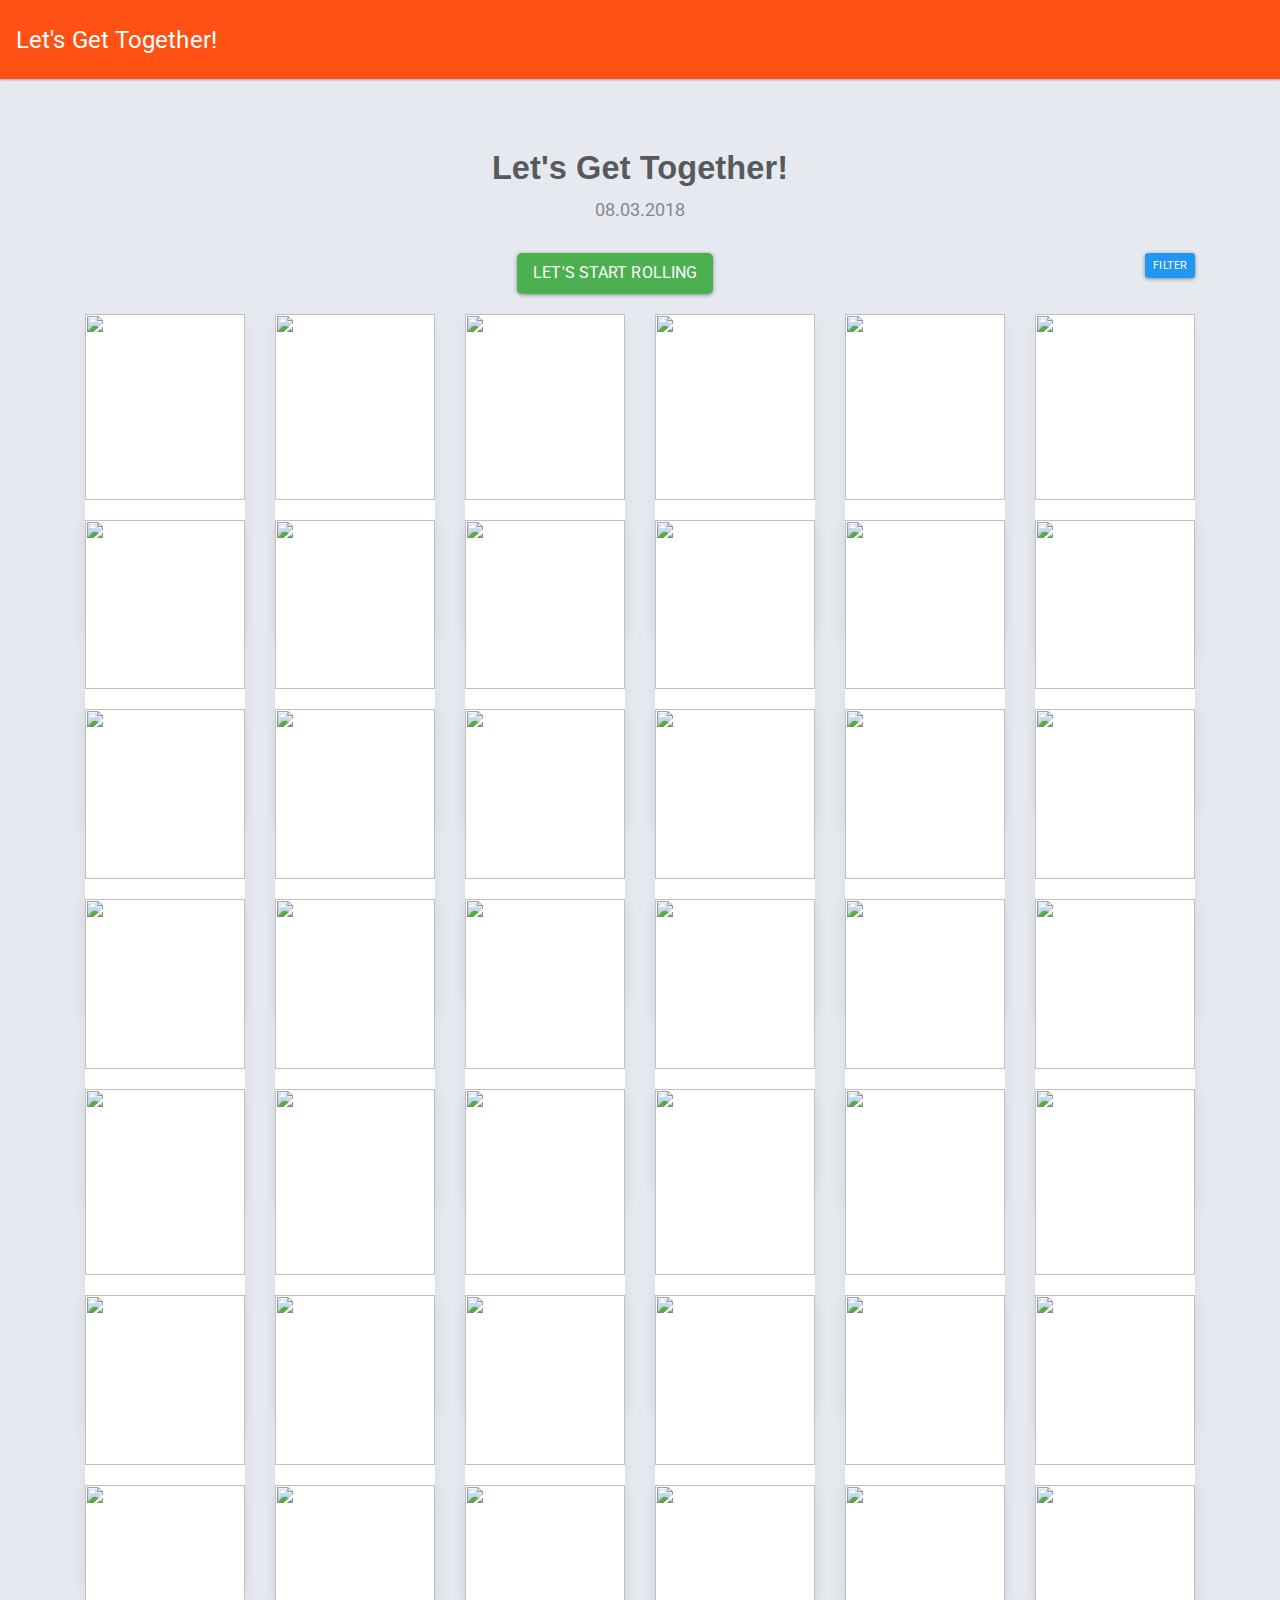
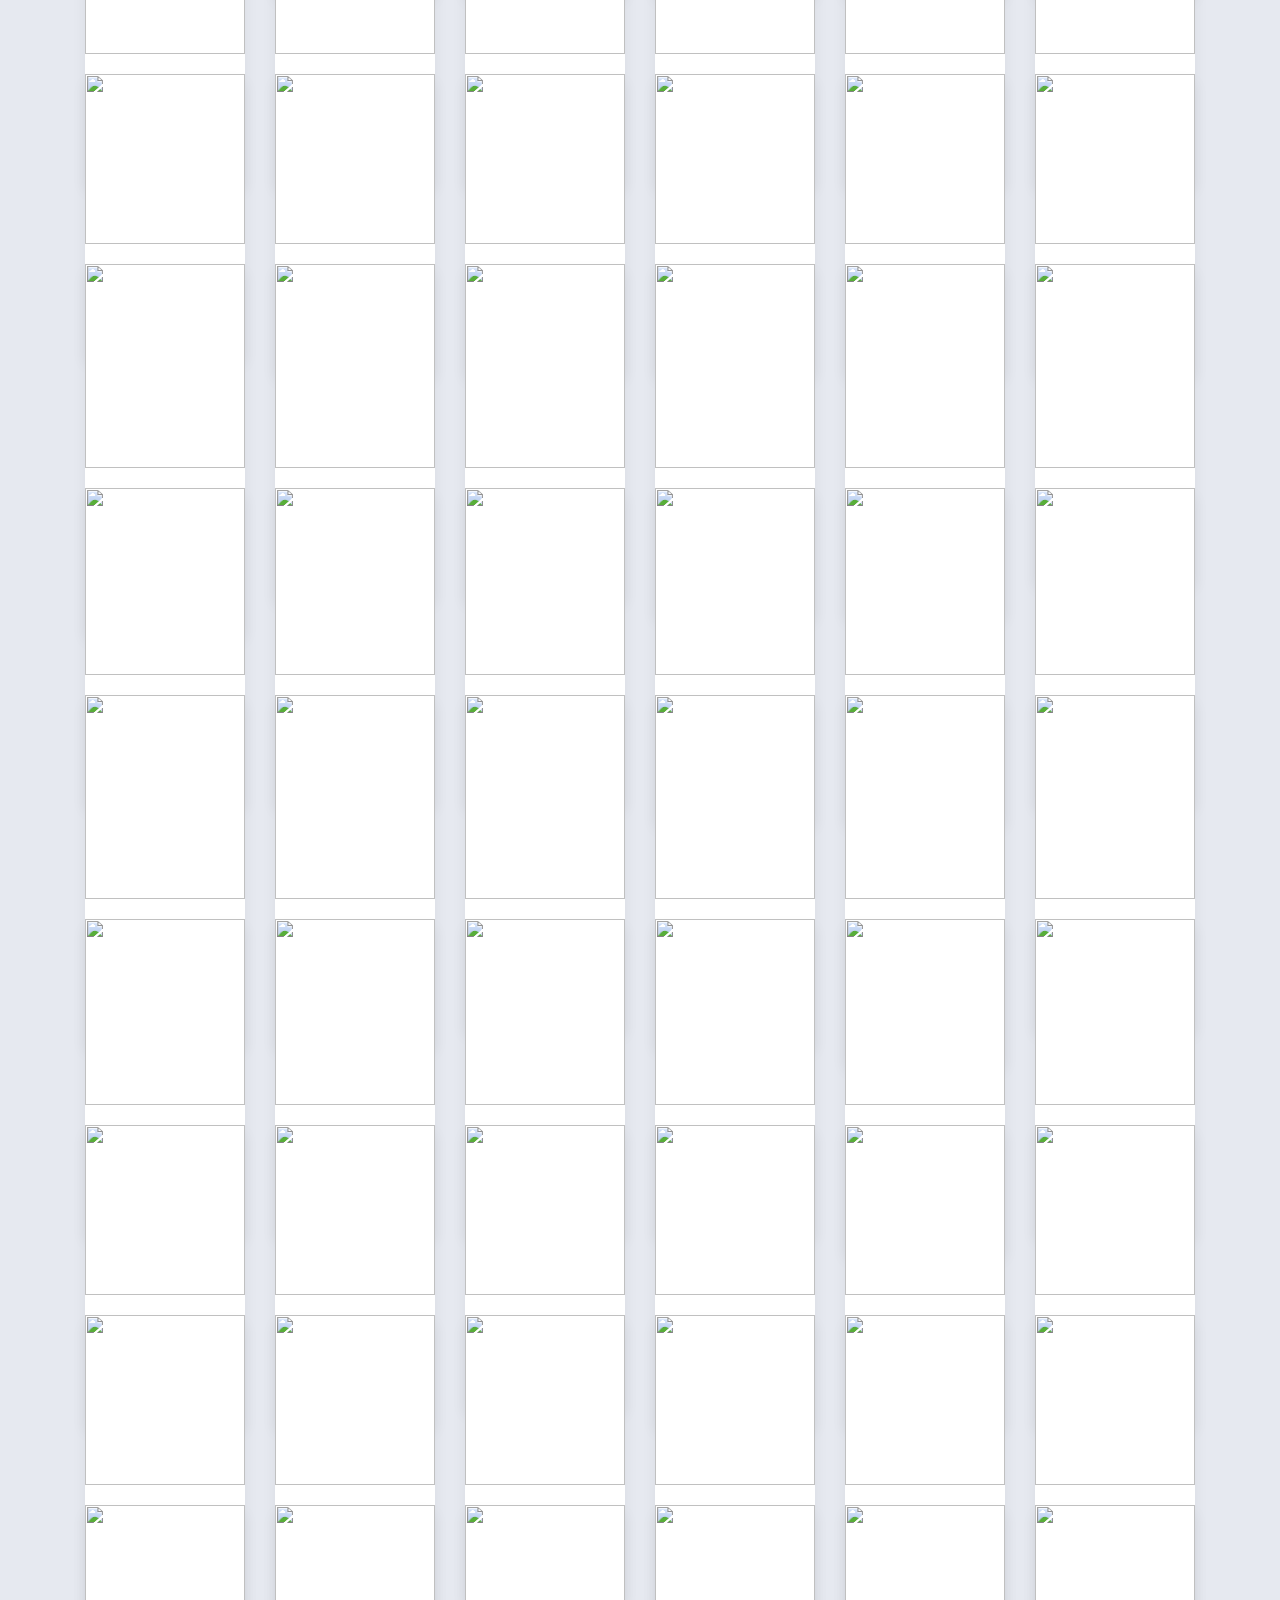
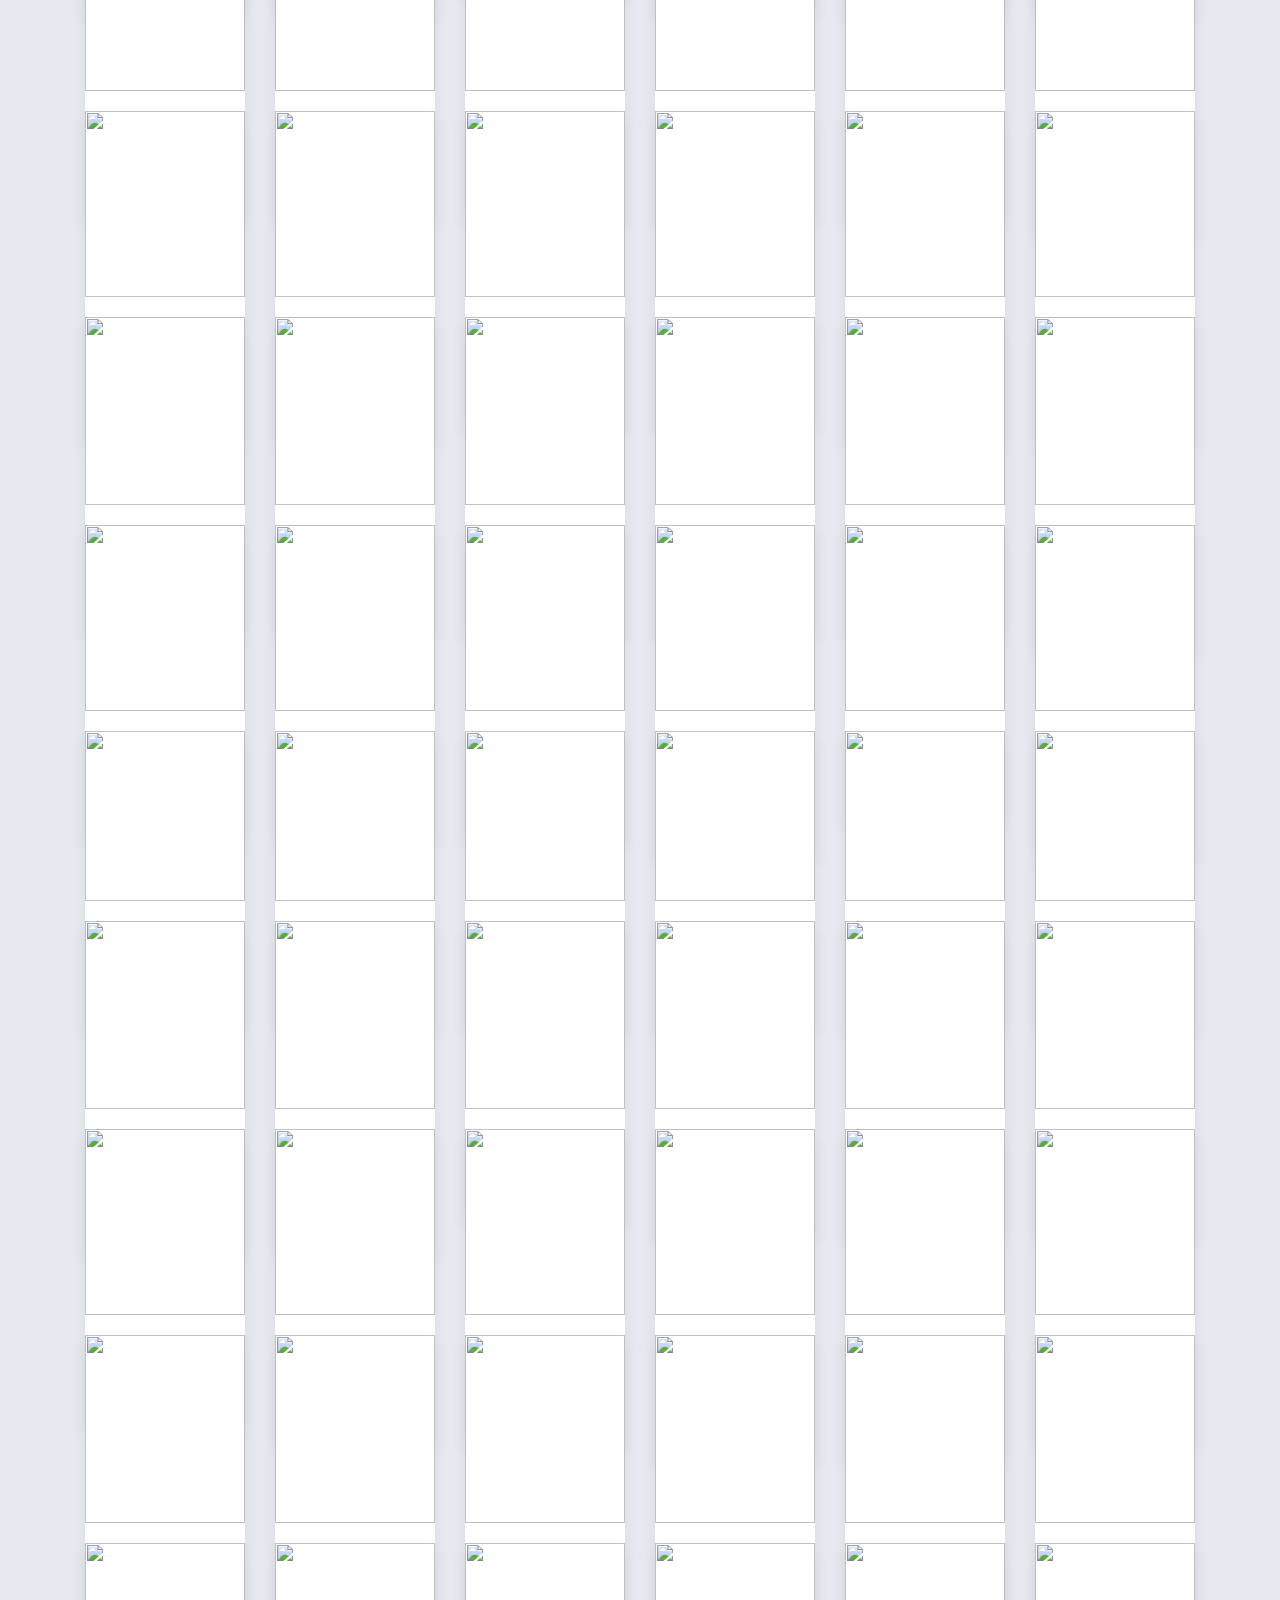
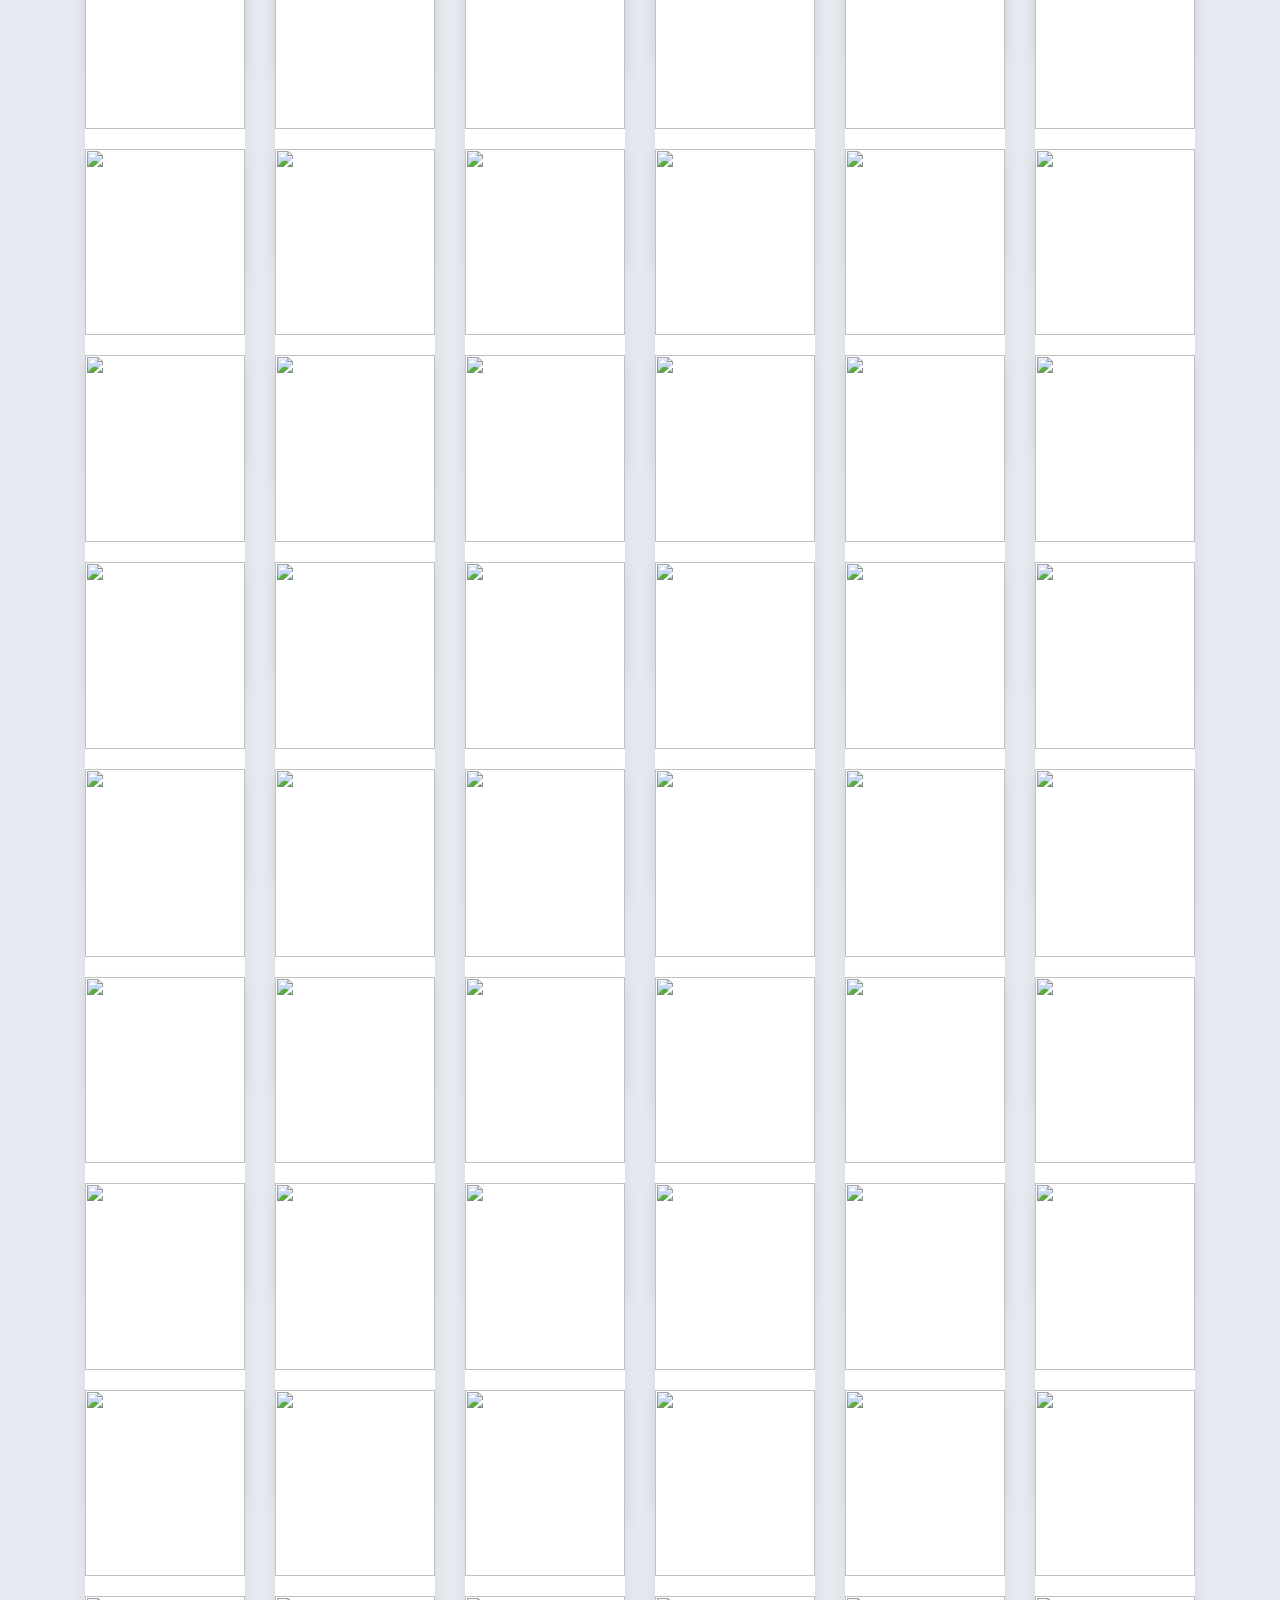
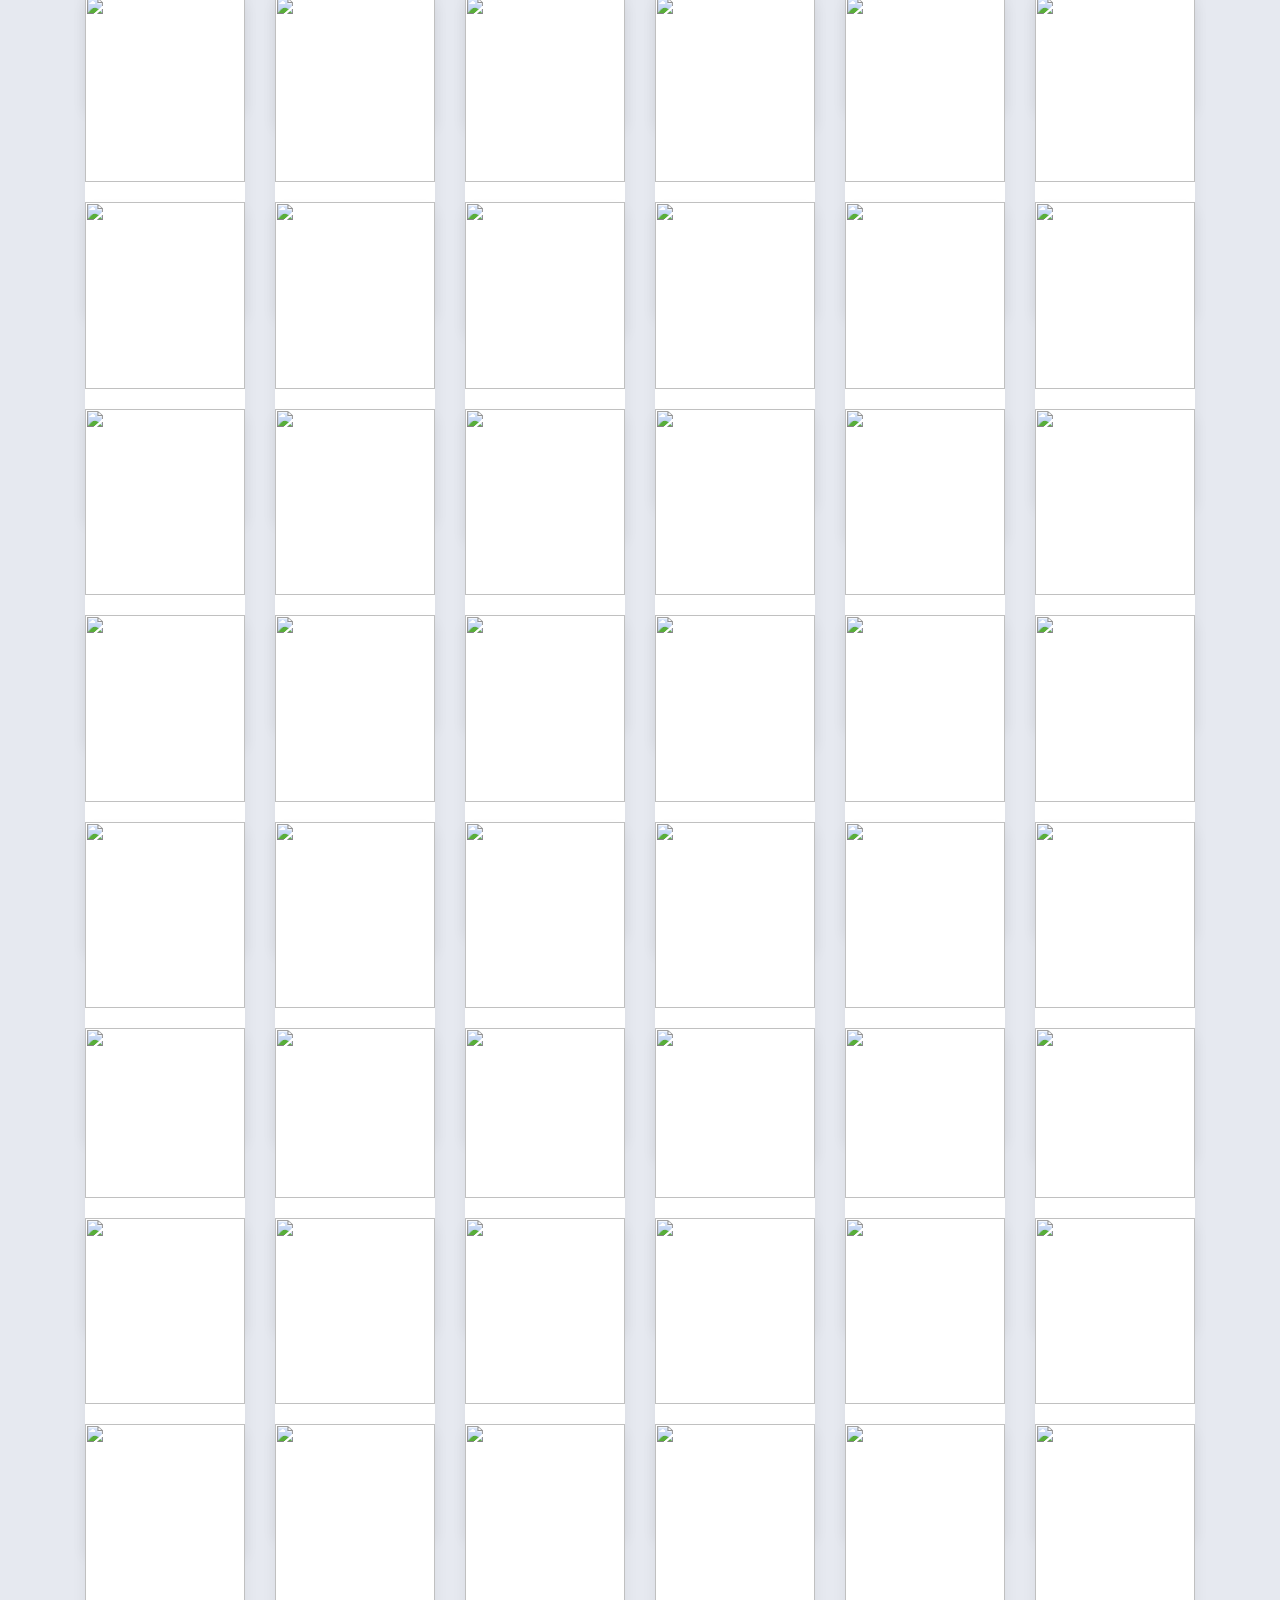
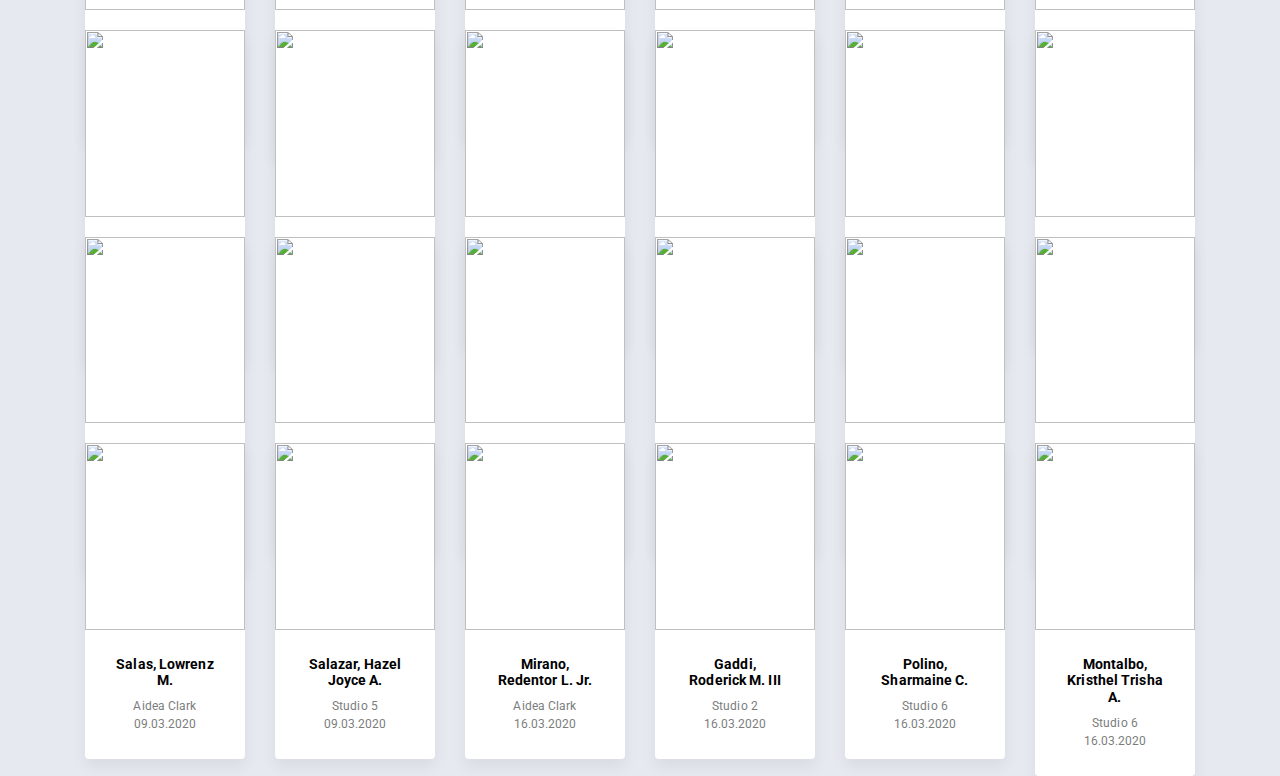
==== projector.html @ a6051f25 "first commit" ====
<html>
<head>
    <meta charset="utf-8">
    <meta name="viewport" content="width=device-width, initial-scale=1, shrink-to-fit=no">

    <title>Let's Get Together!</title>

    <link rel="icon" href="img/icon.jpg">

    <link rel="stylesheet" href="plugins/bootstrap/css/bootstrap-materia.min.css">
    <link rel="stylesheet" href="plugins/bootstrap/css/bootstrap4-modal-fullscreen.min.css">
    <link rel="stylesheet" href="plugins/fontawesome-5.2/css/solid.min.css">
    <link rel="stylesheet" href="plugins/fontawesome-5.2/css/fontawesome.min.css">
    <link rel="stylesheet" href="css/animate.css">
    <link rel="stylesheet" href="css/thumbnail-gallery.css">
    <link rel="stylesheet" href="css/lever.css">
    <link rel="stylesheet" href="css/style.css">
</head>
<body>

<nav class="navbar navbar-expand-lg navbar-dark bg-primary" style="background-color: #FF5113 !important;">
    <a class="navbar-brand" href="#">Let's Get Together!</a>
</nav>

<div class="container gallery-container">

    <h1>Let's Get Together!</h1>
    <p class="page-description text-center">08.03.2018</p>

    <div class="row button-container text-center">
        <div class="col-md-12">
            <button type="button" class="btn btn-success btn-lg" data-toggle="modal" data-target="#rollingModal">let's start rolling</button>
            <button type="button" class="btn btn-primary btn-sm float-right" style="margin-bottom: -25px;" data-toggle="modal" data-target="#filterModal">Filter</button>
        </div>
    </div>

    <div class="tz-gallery">
        <div class="row employee-profiles-container"></div>
    </div>

</div>

<div class="modal fade" id="filterModal">
    <div class="modal-dialog modal-dialog-centered  modal-md" role="document">
        <div class="modal-content">
            <div class="modal-header">
                <h5 class="modal-title">Filter by Year of Employment</h5>
                <button type="button" class="close" data-dismiss="modal" aria-label="Close">
                    <span aria-hidden="true">&times;</span>
                </button>
            </div>
            <div class="modal-body">
                <div class="row">
                    <div class="form-group col-md-5" style="margin-bottom: 0px;">
                        <select class="form-control" id="selectMinEmployeeProfilesFilter"></select>
                    </div>
                    <div class="form-group col-md-2 justify-content-center align-self-center" style="margin-bottom: 0px;">
                        <h3> TO </h3>
                    </div>
                    <div class="form-group col-md-5" style="margin-bottom: 0px;">
                        <select class="form-control" id="selectMaxEmployeeProfilesFilter"></select>
                    </div>
                </div>
            </div>
            <div class="modal-footer">
                <button type="button" class="btn btn-danger" id="btnRemoveEmployeeProfilesFilter" data-dismiss="modal">Remove Filter</button>
                <button type="button" class="btn btn-success" id="btnRandomEmployeeProfilesFilter"
                        data-dismiss="modal" data-toggle="modal" data-target="#randomYearModal"
                >
                    <i class="fas fa-dice" style="font-size:1.5em;"></i>
                </button>
                <button type="button" class="btn btn-primary" id="btnSaveEmployeeProfilesFilter" data-dismiss="modal">Save changes</button>
            </div>
        </div>
    </div>
</div>
<div class="modal fade" id="randomYearModal" data-backdrop="static" data-keyboard="false">
    <div class="modal-dialog modal-dialog-centered  modal-md" role="document">
        <div class="modal-content">
            <div class="modal-header">
                <h5 class="modal-title">Filter by Year of Employment</h5>
            </div>
            <div class="modal-body">
                <div class="row">
                    <div class="form-group col-md-5" style="margin-bottom: 0px;">
                        <div id="rouletteYear1"></div>
                    </div>
                    <div class="form-group col-md-2 justify-content-center align-self-center" style="margin-bottom: 0px;">
                        <h3 style="margin-bottom: 0px;"> TO </h3>
                    </div>
                    <div class="form-group col-md-5" style="margin-bottom: 0px;">
                        <div id="rouletteYear2"></div>
                    </div>
                </div>
            </div>
        </div>
    </div>
</div>
<div class="modal fade" id="rollingModal" data-backdrop="static" data-keyboard="false">
    <div class="modal-dialog modal-dialog-centered  modal-lg" role="document">
        <div class="modal-content">
            <div class="modal-header">
                <h5 class="modal-title">Let's Start Rolling!</h5>
                <button type="button" class="close" data-dismiss="modal" aria-label="Close">
                    <span aria-hidden="true">&times;</span>
                </button>
            </div>
            <div class="modal-body">
                <div class="row" id="rollingEmployee">
                    <div class="col-md-5">
                        <div class="h-100 row align-items-center">
                            <div class="col-md-1"></div>
                            <div class="col-md-9" id="rollingEmployeeBox1">
                                <div class="h-100 row align-items-center">
                                    <img src="img/Question_mark.png"
                                         style="
                                            width: 90%;
                                            height: 70%;
                                            z-index: 10000;
                                            margin: auto;
                                            position: absolute;
                                            top: 0px; left: 0px; right: 0px; bottom: 0px;"
                                    >
                                    <div id="rouletteEmployeeBox1"></div>
                                </div>
                            </div>
                            <div class="col-md-2">
                                <div class="lever-container">
                                    <div class="lever-base"></div>
                                    <svg viewBox="0 0 114 355" version="1.1" xmlns="http://www.w3.org/2000/svg" xmlns:xlink="http://www.w3.org/1999/xlink" class="lever">
                                        <g id="lever">
                                            <rect id="socket" fill="#3A6255" x="43" y="355" width="28" height="91.5"></rect>
                                            <rect id="rod" fill="#D8D8D8" x="43" y="57" width="28" height="298"></rect>
                                            <g id="top">
                                                <circle fill="#F0A830" cx="57" cy="57" r="57"></circle>
                                                <path d="M102.570209,40.1833305 C102.676794,40.0838119 102.777304,39.9779482 102.871517,39.8656698 C105.889032,36.2695351 101.304331,27.4546828 92.6313004,20.177146 C83.9582698,12.8996092 74.4812099,9.91524313 71.4636947,13.5113778 C71.3644458,13.629658 71.273421,13.753584 71.1904954,13.8829152 C76.2444491,16.5602964 82.1808506,20.6036755 88.1462014,25.6091992 C94.0729258,30.5823114 99.0593916,35.6922002 102.570209,40.1833305 Z" id="highlight" fill="#FFFFFF" transform="translate(87.494931, 26.085223) rotate(7.000000) translate(-87.494931, -26.085223) "></path>
                                            </g>
                                        </g>
                                    </svg>
                                </div>
                            </div>
                        </div>
                    </div>
                    <div class="col-md-1"></div>
                    <div class="col-md-6">
                        <nav class="navbar navbar-expand navbar-dark bg-primary navRollingEmploeeFilter">
                            <input class="form-control"
                                   id="txtRollingEmploeeFilter"
                                   style="width: 100%; color: white;" type="text"
                                   placeholder="Search">
                        </nav>
                        <div class="col-md-12" id="rollingEmployeeBox2">
                            <img src="img/Question_mark.png" style="width: 100%; height: 100%; position: absolute; z-index: 10000; left: 0px;">
                            <div class="tz-gallery">
                                <div class="row  employee-profiles-container"></div>
                            </div>
                        </div>
                    </div>
                </div>
            </div>
        </div>
    </div>
</div>
<div class="modal fade modal-fullscreen" id="modalFullScreen" style="overflow: hidden;">
    <div class="modal-dialog" role="document">
        <div class="modal-content" style="background-image: url('img/background.gif');height: 100%;background-position: center;background-repeat: no-repeat;background-size: cover;">
            <div class="modal-body" style="margin: 0px; padding: 0px;">
                <button type="button" class="close" data-dismiss="modal" aria-label="Close">
                    <span aria-hidden="true">&times;</span>
                </button>
                <div class="row" style="margin: 0px">
                    <div class="col-md-2"></div>
                    <div class="col-md-4">
                        <div class="h-100 row align-items-center">
                            <div class="card" id="containerFinal1" style="width: 18rem; margin: 0 auto;">
                                <img class="card-img-top" src="img/profile/CToledana.png" alt="Card image cap"/>
                                <div class="card-body">
                                    <p class="card-text" style="font-weight: bold; text-align: center; font-size: 1.1rem;">Some quick example.</p>
                                </div>
                            </div>
                        </div>
                    </div>
                    <div class="col-md-4">
                        <div class="h-100 row align-items-center">
                            <div class="card" id="containerFinal2" style="width: 18rem; margin: 0 auto">
                                <img class="card-img-top" src="img/profile/CToledana.png" alt="Card image cap"/>
                                <div class="card-body">
                                    <p class="card-text" style="font-weight: bold; text-align: center; font-size: 1.1rem;">................</p>
                                </div>
                            </div>
                        </div>
                    </div>
                    <div class="col-md-2"></div>
                </div>
            </div>
        </div>
    </div>
</div>

<script src="plugins/jQuery/jquery-3.3.1.min.js"></script>
<script src="plugins/popper/popper.min.js"></script>
<script src="plugins/bootstrap/js/bootstrap.min.js"></script>
<script src="plugins/Shuffle/shuffle.js"></script>
<script src="js/animate.js"></script>
<script src="js/roulette.js"></script>
<script src="js/lever.js"></script>
<script src="js/projector.js"></script>
</body>
</html>
---- plugins/bootstrap/css/bootstrap4-modal-fullscreen.min.css ----
.modal.modal-fullscreen .modal-dialog{width:100%;height:100%;margin:0;padding:0;max-width:none}.modal.modal-fullscreen .modal-content{height:auto;min-height:100%;border-radius:0;border:none}
/*# sourceMappingURL=bootstrap4-modal-fullscreen.min.css.map */
---- plugins/fontawesome-5.2/css/solid.min.css ----
/*!
 * Font Awesome Free 5.2.0 by @fontawesome - https://fontawesome.com
 * License - https://fontawesome.com/license (Icons: CC BY 4.0, Fonts: SIL OFL 1.1, Code: MIT License)
 */
@font-face{font-family:"Font Awesome 5 Free";font-style:normal;font-weight:900;src:url(../webfonts/fa-solid-900.eot);src:url(../webfonts/fa-solid-900.eot?#iefix) format("embedded-opentype"),url(../webfonts/fa-solid-900.woff2) format("woff2"),url(../webfonts/fa-solid-900.woff) format("woff"),url(../webfonts/fa-solid-900.ttf) format("truetype"),url(../webfonts/fa-solid-900.svg#fontawesome) format("svg")}.fa,.fas{font-family:"Font Awesome 5 Free";font-weight:900}
---- css/thumbnail-gallery.css ----
.gallery-container h1 {
    text-align: center;
    margin-top: 70px;
    font-family: 'Droid Sans', sans-serif;
    font-weight: bold;
    color: #58595a;
}

.gallery-container p.page-description {
    text-align: center;
    margin-bottom: 30px;
    font-size: 18px;
    color: #85878c;
}

.tz-gallery {
    padding: 0px;
}

.tz-gallery .thumbnail {
    padding: 0;
    margin-bottom: 30px;
    background-color: #fff;
    border-radius: 4px;
    border: none;
    transition: 0.15s ease-in-out;
    box-shadow: 0 8px 15px rgba(0, 0, 0, 0.06);
}

.tz-gallery .thumbnail:hover {
    transform: translateY(-10px) scale(1.02);
}

.tz-gallery .lightbox img {
    border-radius: 4px 4px 0 0;
}

.tz-gallery .caption{
    padding: 26px 30px;
    text-align: center;
}

.tz-gallery .caption h3 {
    font-size: 14px;
    font-weight: bold;
    margin-top: 0;
    color: #000;
}

.tz-gallery .caption p {
    font-size: 12px;
    color: #7b7d7d;
    margin: 0;
}

.baguetteBox-button {
    background-color: transparent !important;
}
---- css/lever.css ----
@-webkit-keyframes shift_lever_rod {
    0% {
        -webkit-transform: translateY(0) scaleY(1);
        transform: translateY(0) scaleY(1);
    }
    100% {
        -webkit-transform: translateY(91.5px) scaleY(0.05);
        transform: translateY(91.5px) scaleY(0.05);
    }
}
@keyframes shift_lever_rod {
    0% {
        -webkit-transform: translateY(0) scaleY(1);
        transform: translateY(0) scaleY(1);
    }
    100% {
        -webkit-transform: translateY(91.5px) scaleY(0.05);
        transform: translateY(91.5px) scaleY(0.05);
    }
}
@-webkit-keyframes shift_lever_top {
    0% {
        -webkit-transform: translateY(0%);
        transform: translateY(0%);
    }
    100% {
        -webkit-transform: translateY(365px);
        transform: translateY(365px);
    }
}
@keyframes shift_lever_top {
    0% {
        -webkit-transform: translateY(0%);
        transform: translateY(0%);
    }
    100% {
        -webkit-transform: translateY(365px);
        transform: translateY(365px);
    }
}

.lever-container {
    position: absolute;
    -webkit-transform: translateY(-50%);
    transform: translateY(-50%);
    top: 50%;
    right: 100%;
    z-index: 3;
}
.lever-container .lever-base {
    width: 90px;
    height: 162px;
    background-color: #5E9E89;
    border-radius: 0 15px 15px 0;
    -webkit-transform: translateX(100%);
    transform: translateX(100%);
}
.lever-container .lever {
    z-index: 2;
    position: absolute;
    top: 0;
    right: 0;
    -webkit-transform: translate(100%, -100%);
    transform: translate(100%, -100%);
    overflow: visible;
    cursor: pointer;
}
.lever-container .lever #rod {
    -webkit-transform-origin: bottom center;
    transform-origin: bottom center;
}
.lever-container .lever.animate #rod {
    -webkit-animation: 0.5s shift_lever_rod ease-in-out 2;
    animation: 0.5s shift_lever_rod ease-in-out 2;
}
.lever-container .lever.animate #top {
    -webkit-animation: 0.5s shift_lever_top ease-in-out 2;
    animation: 0.5s shift_lever_top ease-in-out 2;
}
.lever-container .lever.animate.reverse #top, .lever-container .lever.animate.reverse #rod {
    animation-direction: reverse;
}
---- css/style.css ----
body{
    background: #e6e9f0;
}

.img-responsive {
    display: block;
    max-width: 100%;
    width: 100%;
    height: auto;
}

.button-container{

}

.tz-gallery div.row{
    margin-bottom: 20px;
}

.thumbnail-container{
    padding-top: 20px;
}

.thumbnail-container .thumbnail{
    margin-bottom: 20px;
}

#filterModal select{
    font-size: 1.5rem;
    color: #444;
}

#rouletteYear1 > img{
    content:attr(alt);
    font-size: 1.5rem;
    color: #444;
    display: none;
    height: 27px;
}
#rouletteYear2 > img{
    content:attr(alt);
    font-size: 1.5rem;
    color: #444;
    display: none;
    height: 27px;
}

.modal-lg{
    max-width:90%;
}

#rollingEmployee > div{
    height: 700px;
}

#secretQuestionConainer{
    font-weight: bold;
    display: flex;
    align-items: center;
    font-size: large;
}

#rollingEmployeeBox1{
    background:#FF5113;
    height:75%;
    border-radius: 15px;;
}

#rollingEmployeeBox2{
    background: #ccc;
    overflow-y: scroll;
    height: 623px
}

.navRollingEmploeeFilter{
    background-color: #FF5113 !important;
 }

#rouletteEmployeeBox1{
    height: 50%;
    margin: 0 auto;
}
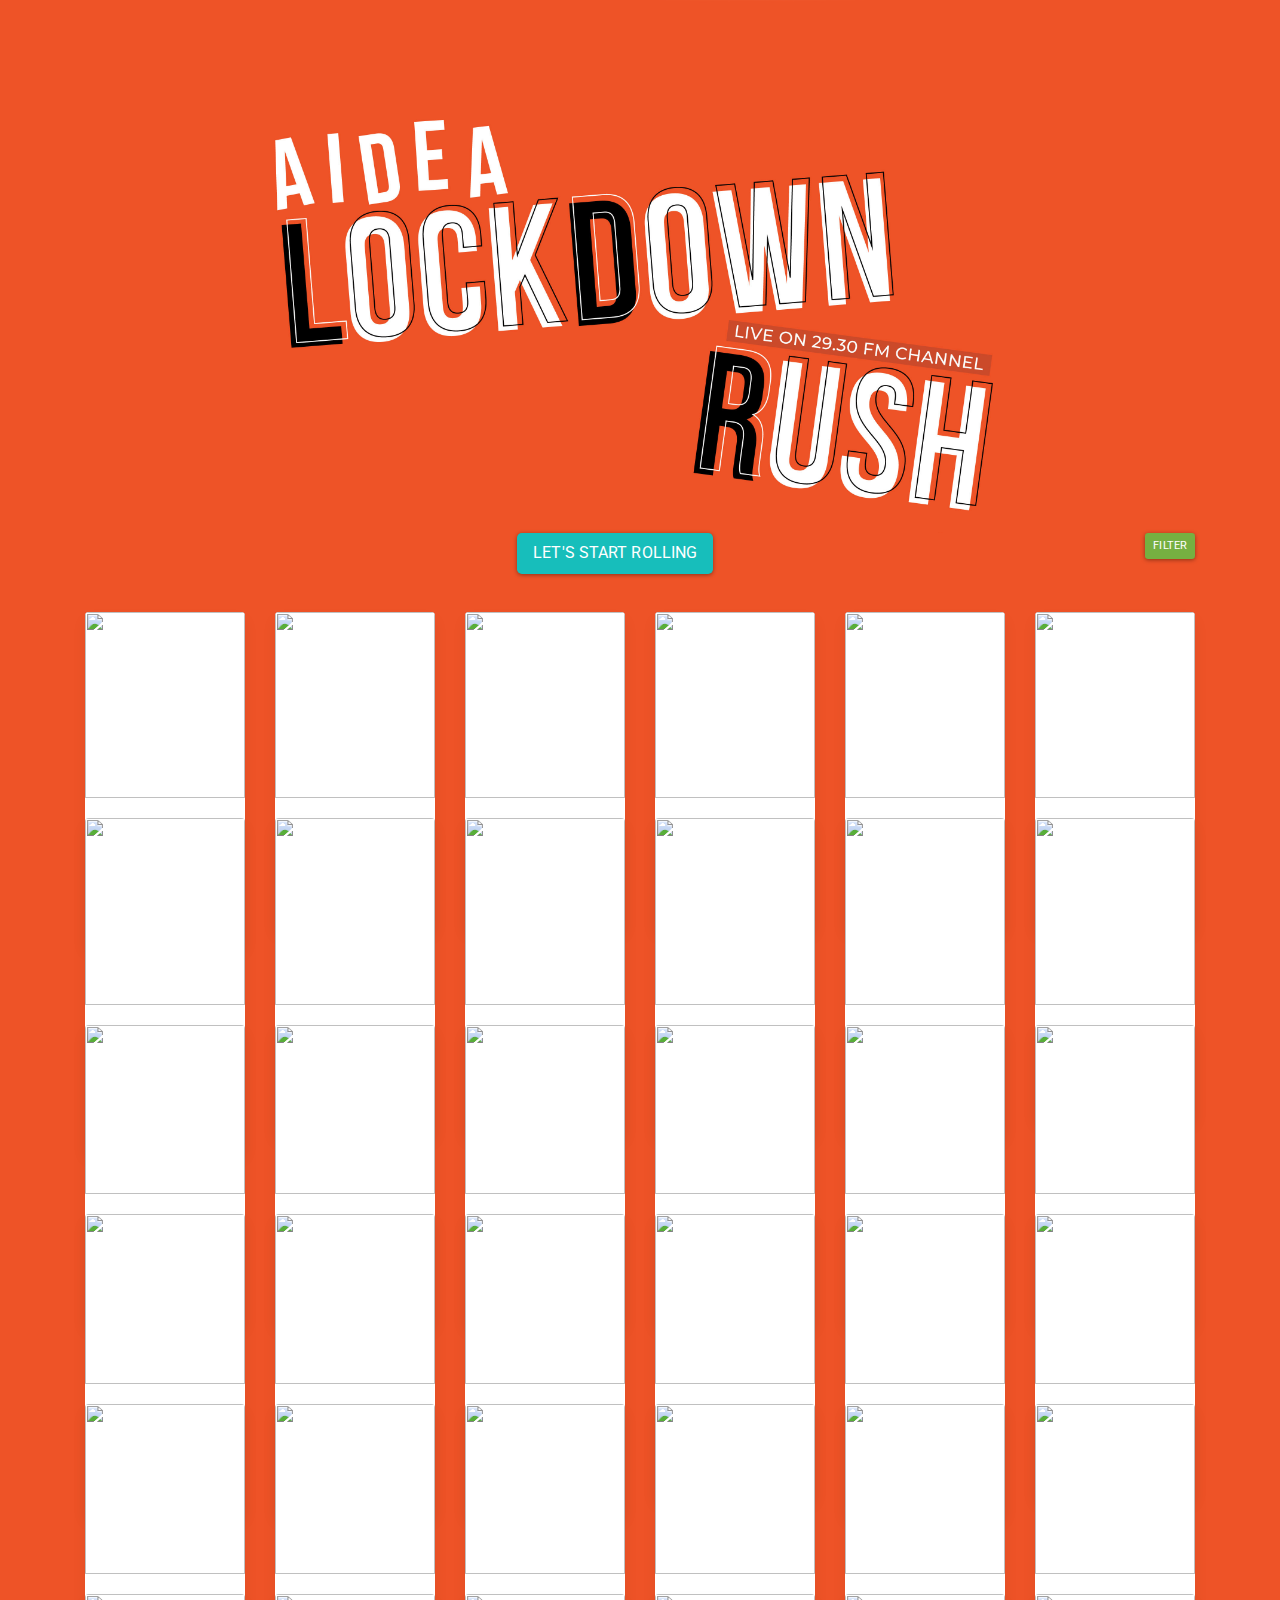
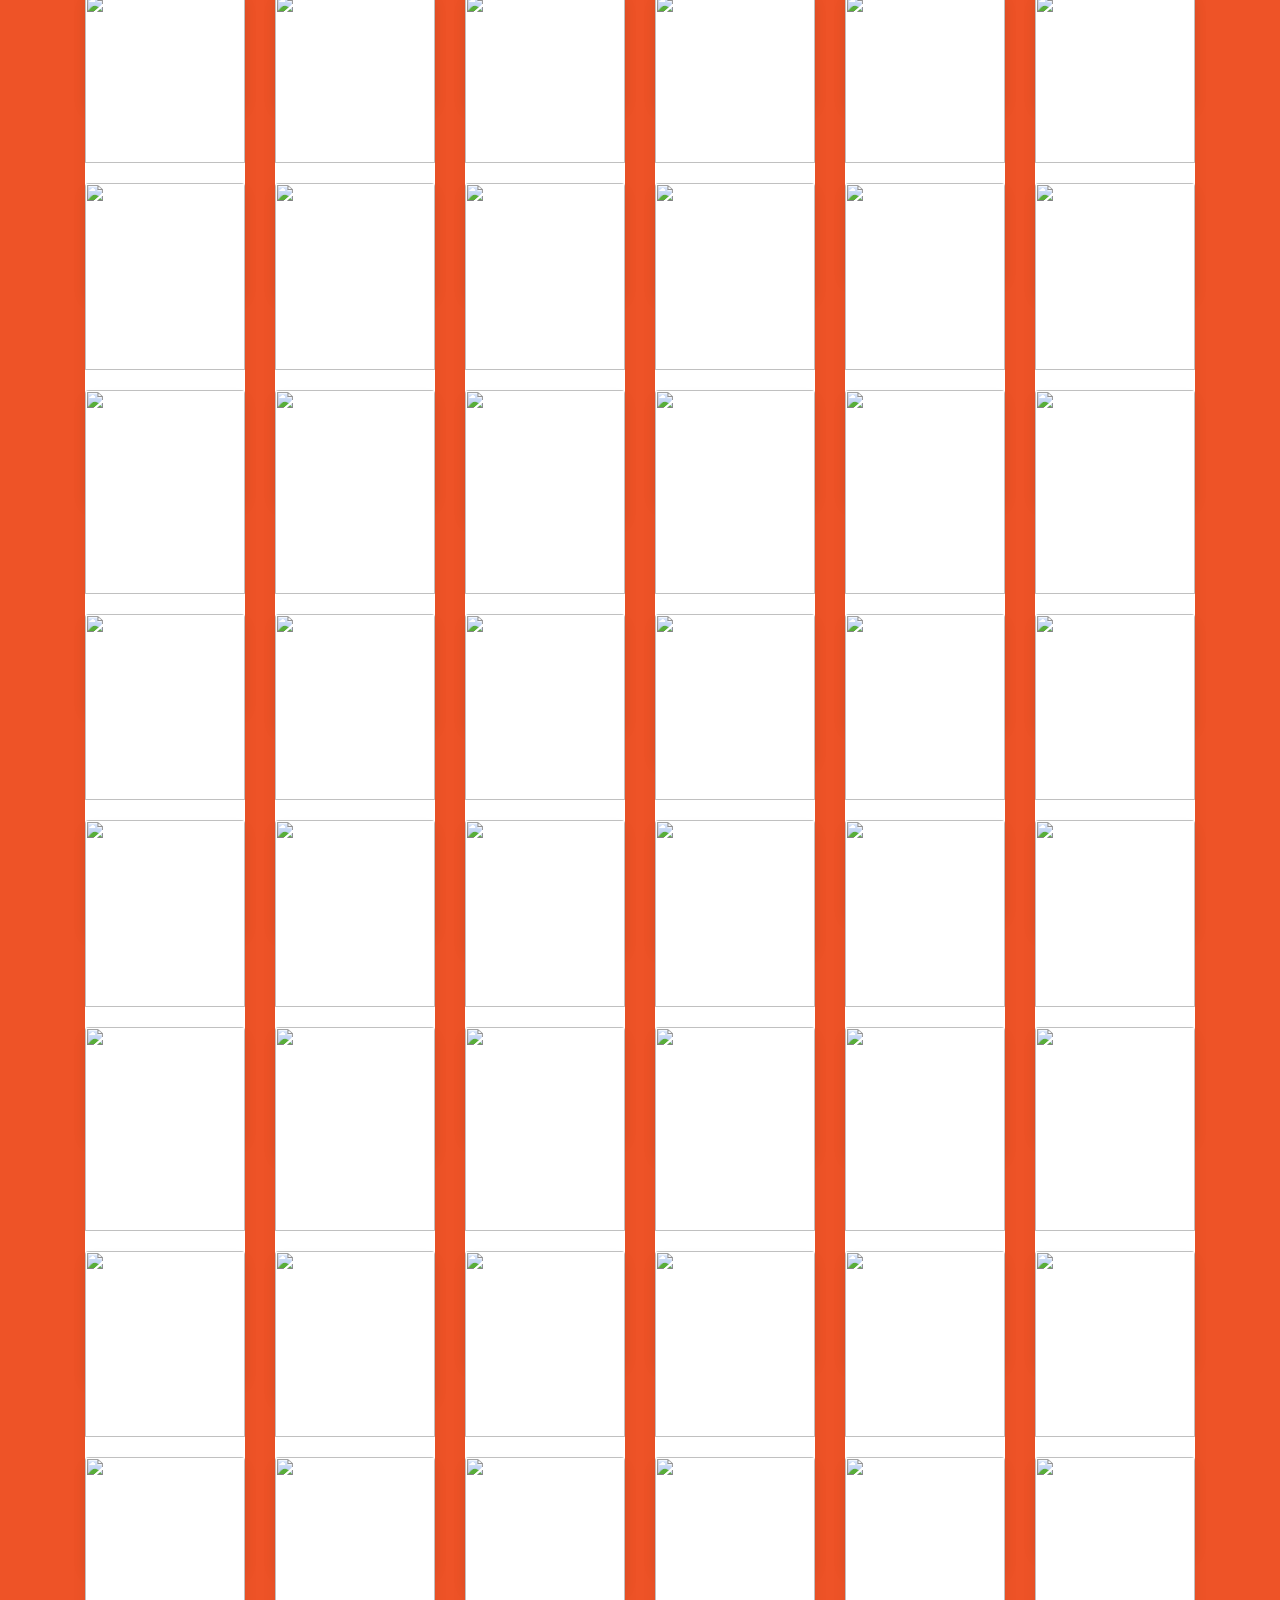
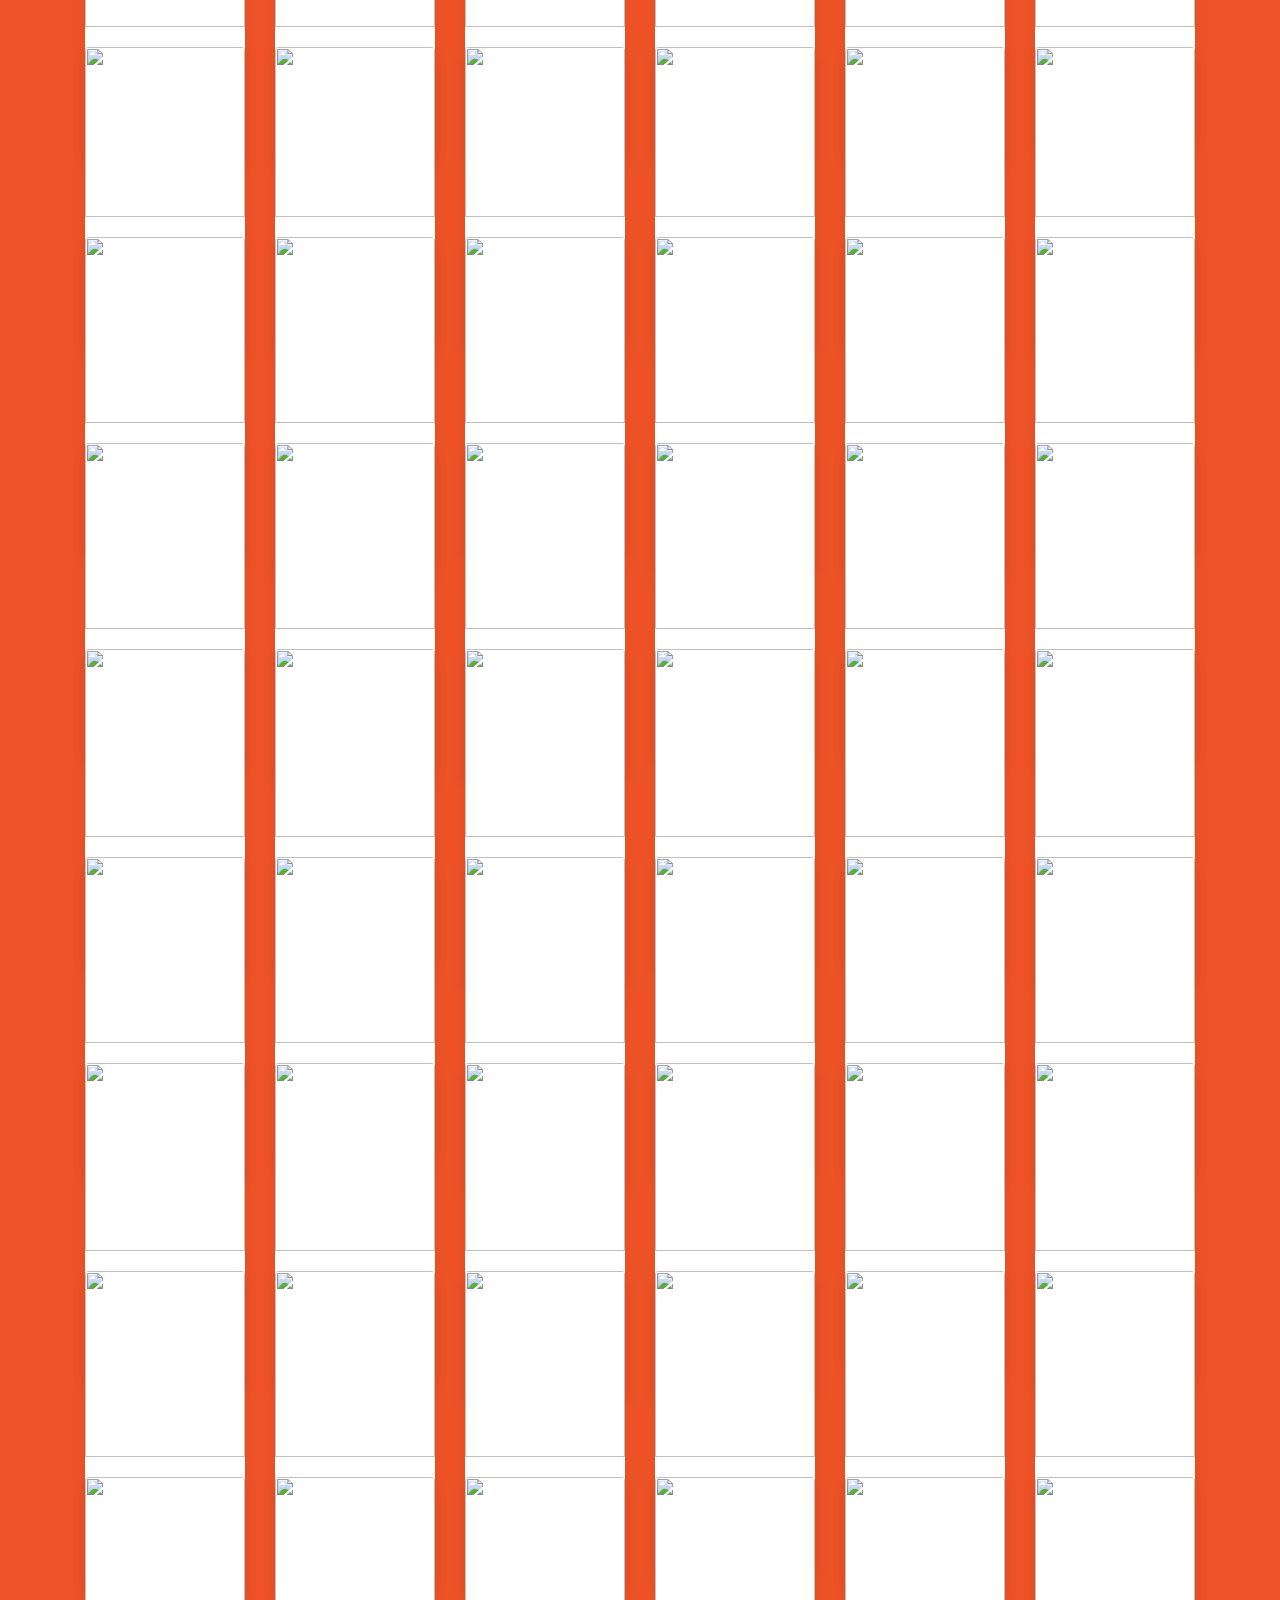
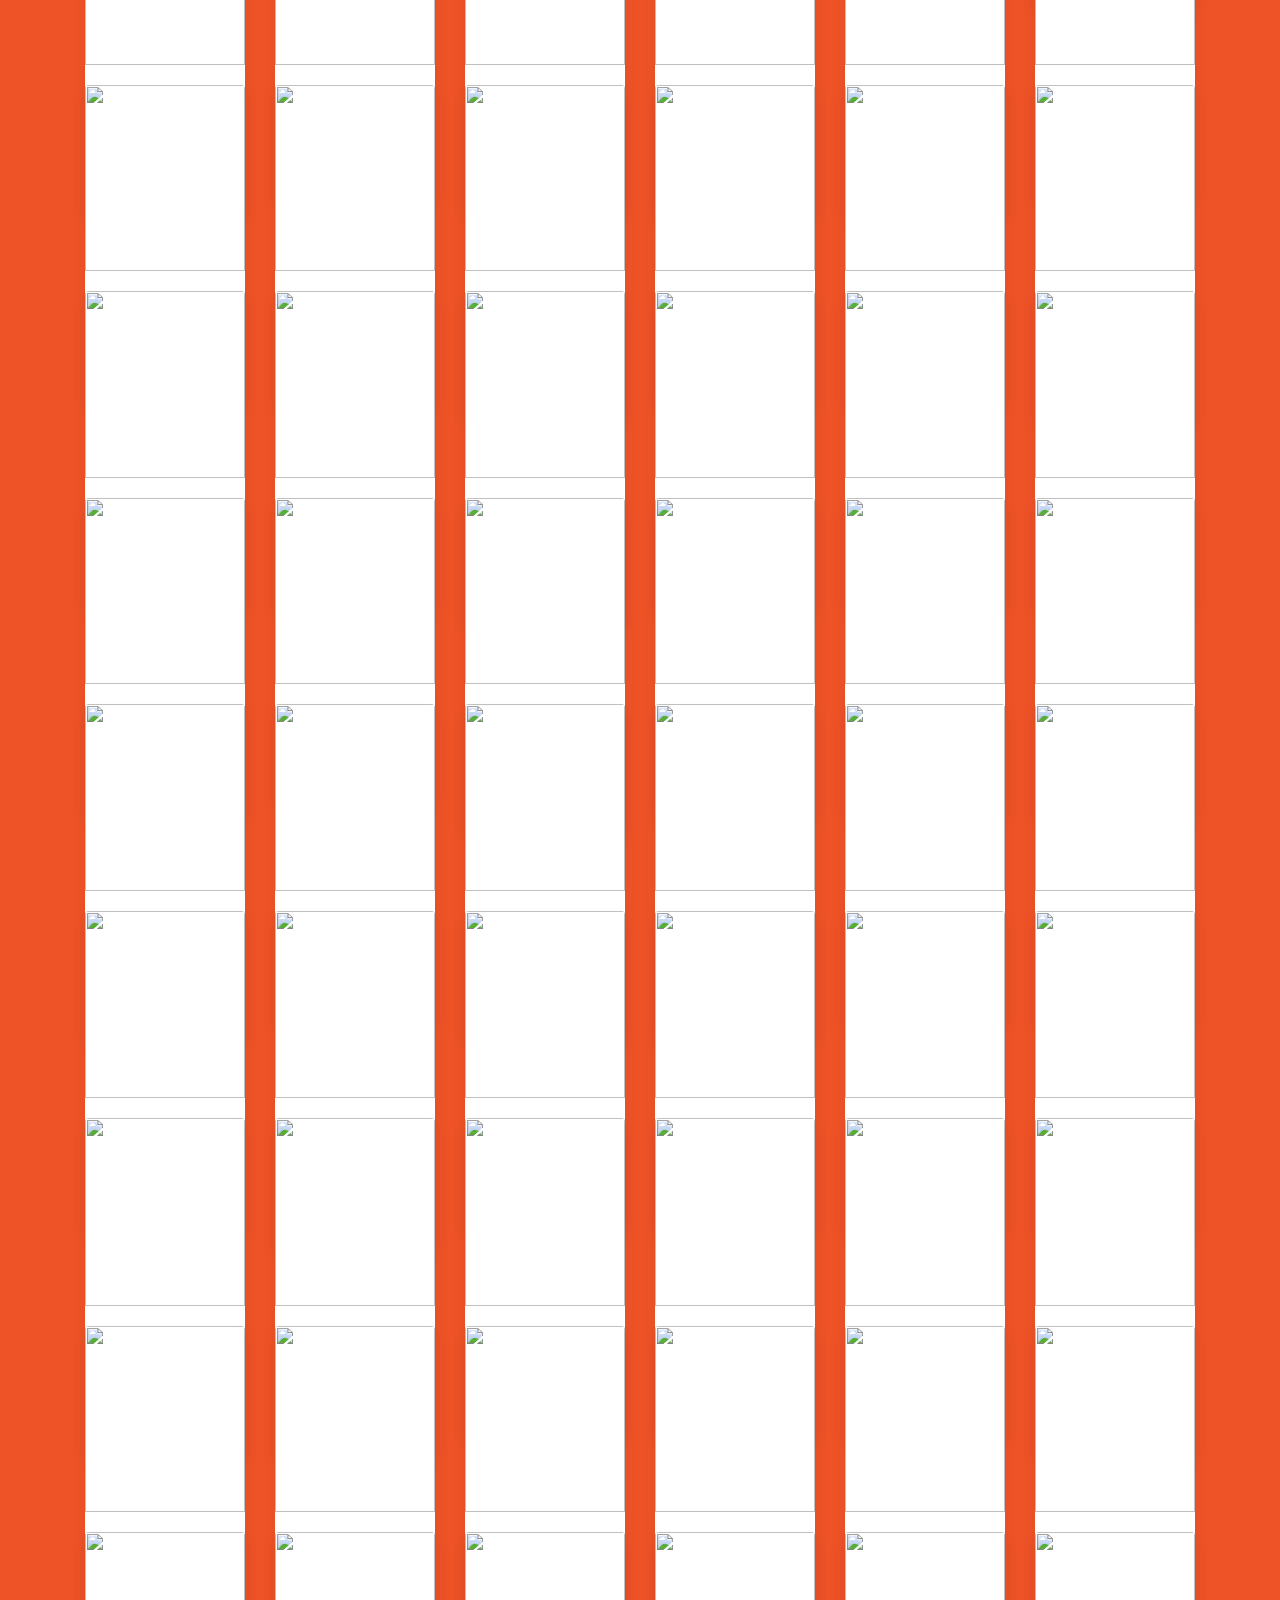
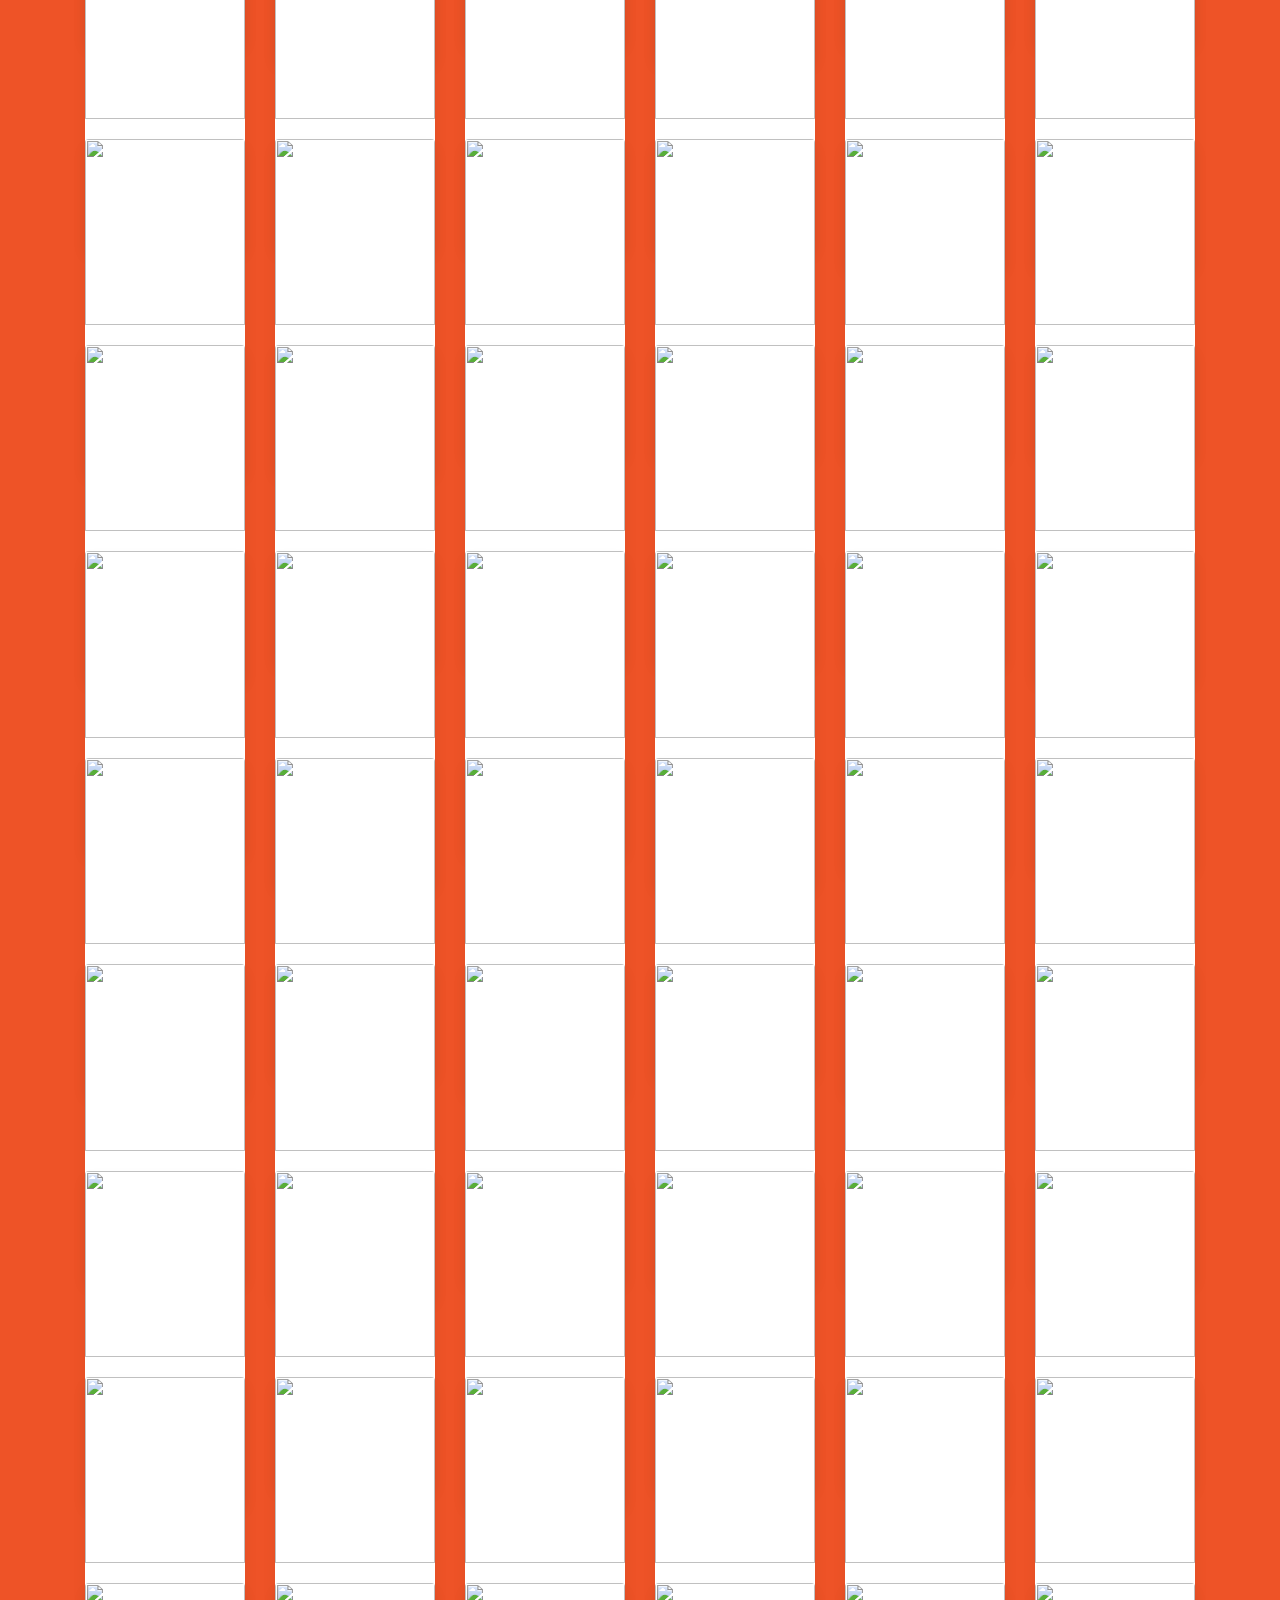
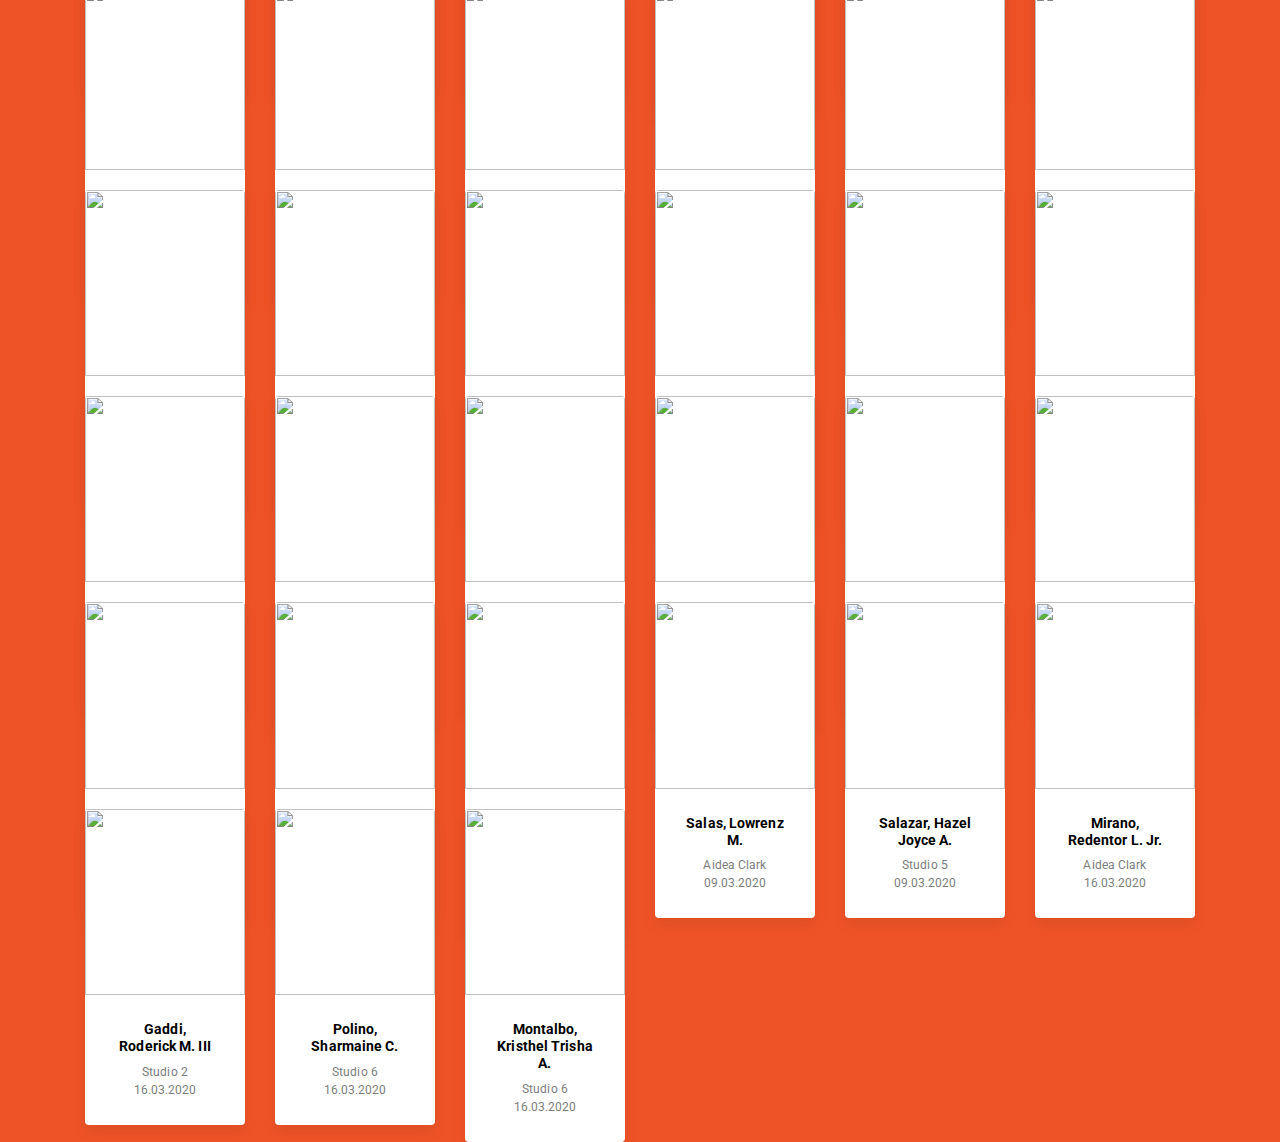
==== commit a70be564: "Apply changes ang optimization" ====
--- a/projector.html
+++ b/projector.html
@@ -16,22 +16,23 @@
     <link rel="stylesheet" href="css/lever.css">
     <link rel="stylesheet" href="css/style.css">
 </head>
-<body>
-
-<nav class="navbar navbar-expand-lg navbar-dark bg-primary" style="background-color: #FF5113 !important;">
-    <a class="navbar-brand" href="#">Let's Get Together!</a>
-</nav>
-
+<body style="background: #EE5327">
 <div class="container gallery-container">
 
-    <h1>Let's Get Together!</h1>
-    <p class="page-description text-center">08.03.2018</p>
+    <div class="row">
+        <div class="col-md-12">
+            <img src="img/Aidea Town Hall Poster_small.jpg" class="img-fluid" alt="Responsive image">
+        </div>
+    </div>
 
     <div class="row button-container text-center">
         <div class="col-md-12">
-            <button type="button" class="btn btn-success btn-lg" data-toggle="modal" data-target="#rollingModal">let's start rolling</button>
-            <button type="button" class="btn btn-primary btn-sm float-right" style="margin-bottom: -25px;" data-toggle="modal" data-target="#filterModal">Filter</button>
-        </div>
+            <button type="button" class="btn btn-lg" data-toggle="modal" data-target="#rollingModal" style="background: #17BEBB;color: white;">let's start rolling</button>
+            <button type="button" class="btn btn-sm float-right" style="margin-bottom: -25px;color: white;background: #76B041;" data-toggle="modal" data-target="#filterModal">Filter</button>
+        </div>
+        <br>
+        <br>
+        <br>
     </div>
 
     <div class="tz-gallery">
@@ -100,7 +101,7 @@
     <div class="modal-dialog modal-dialog-centered  modal-lg" role="document">
         <div class="modal-content">
             <div class="modal-header">
-                <h5 class="modal-title">Let's Start Rolling!</h5>
+                <h5 class="modal-title"></h5>
                 <button type="button" class="close" data-dismiss="modal" aria-label="Close">
                     <span aria-hidden="true">&times;</span>
                 </button>
@@ -129,10 +130,10 @@
                                     <div class="lever-base"></div>
                                     <svg viewBox="0 0 114 355" version="1.1" xmlns="http://www.w3.org/2000/svg" xmlns:xlink="http://www.w3.org/1999/xlink" class="lever">
                                         <g id="lever">
-                                            <rect id="socket" fill="#3A6255" x="43" y="355" width="28" height="91.5"></rect>
+                                            <rect id="socket" fill="#108C8A" x="43" y="355" width="28" height="91.5"></rect>
                                             <rect id="rod" fill="#D8D8D8" x="43" y="57" width="28" height="298"></rect>
                                             <g id="top">
-                                                <circle fill="#F0A830" cx="57" cy="57" r="57"></circle>
+                                                <circle fill="#F7CB15" cx="57" cy="57" r="57"></circle>
                                                 <path d="M102.570209,40.1833305 C102.676794,40.0838119 102.777304,39.9779482 102.871517,39.8656698 C105.889032,36.2695351 101.304331,27.4546828 92.6313004,20.177146 C83.9582698,12.8996092 74.4812099,9.91524313 71.4636947,13.5113778 C71.3644458,13.629658 71.273421,13.753584 71.1904954,13.8829152 C76.2444491,16.5602964 82.1808506,20.6036755 88.1462014,25.6091992 C94.0729258,30.5823114 99.0593916,35.6922002 102.570209,40.1833305 Z" id="highlight" fill="#FFFFFF" transform="translate(87.494931, 26.085223) rotate(7.000000) translate(-87.494931, -26.085223) "></path>
                                             </g>
                                         </g>
@@ -168,12 +169,12 @@
                 <button type="button" class="close" data-dismiss="modal" aria-label="Close">
                     <span aria-hidden="true">&times;</span>
                 </button>
-                <div class="row" style="margin: 0px">
+                <div class="row h-100" style="margin: 0px">
                     <div class="col-md-2"></div>
                     <div class="col-md-4">
                         <div class="h-100 row align-items-center">
                             <div class="card" id="containerFinal1" style="width: 18rem; margin: 0 auto;">
-                                <img class="card-img-top" src="img/profile/CToledana.png" alt="Card image cap"/>
+                                <img class="card-img-top" src="img/Question_mark.png" alt="Card image cap"/>
                                 <div class="card-body">
                                     <p class="card-text" style="font-weight: bold; text-align: center; font-size: 1.1rem;">Some quick example.</p>
                                 </div>
@@ -183,7 +184,7 @@
                     <div class="col-md-4">
                         <div class="h-100 row align-items-center">
                             <div class="card" id="containerFinal2" style="width: 18rem; margin: 0 auto">
-                                <img class="card-img-top" src="img/profile/CToledana.png" alt="Card image cap"/>
+                                <img class="card-img-top" src="img/Question_mark.png" alt="Card image cap"/>
                                 <div class="card-body">
                                     <p class="card-text" style="font-weight: bold; text-align: center; font-size: 1.1rem;">................</p>
                                 </div>
--- a/css/lever.css
+++ b/css/lever.css
@@ -50,7 +50,7 @@
 .lever-container .lever-base {
     width: 90px;
     height: 162px;
-    background-color: #5E9E89;
+    background-color: #17BEBB;
     border-radius: 0 15px 15px 0;
     -webkit-transform: translateX(100%);
     transform: translateX(100%);
--- a/css/style.css
+++ b/css/style.css
@@ -7,6 +7,7 @@
     max-width: 100%;
     width: 100%;
     height: auto;
+    border-radius: 4px 4px 0px 0px;
 }
 
 .button-container{
@@ -61,7 +62,7 @@
 }
 
 #rollingEmployeeBox1{
-    background:#FF5113;
+    background:#EE5327;
     height:75%;
     border-radius: 15px;;
 }
@@ -73,7 +74,7 @@
 }
 
 .navRollingEmploeeFilter{
-    background-color: #FF5113 !important;
+    background-color: #EE5327 !important;
  }
 
 #rouletteEmployeeBox1{
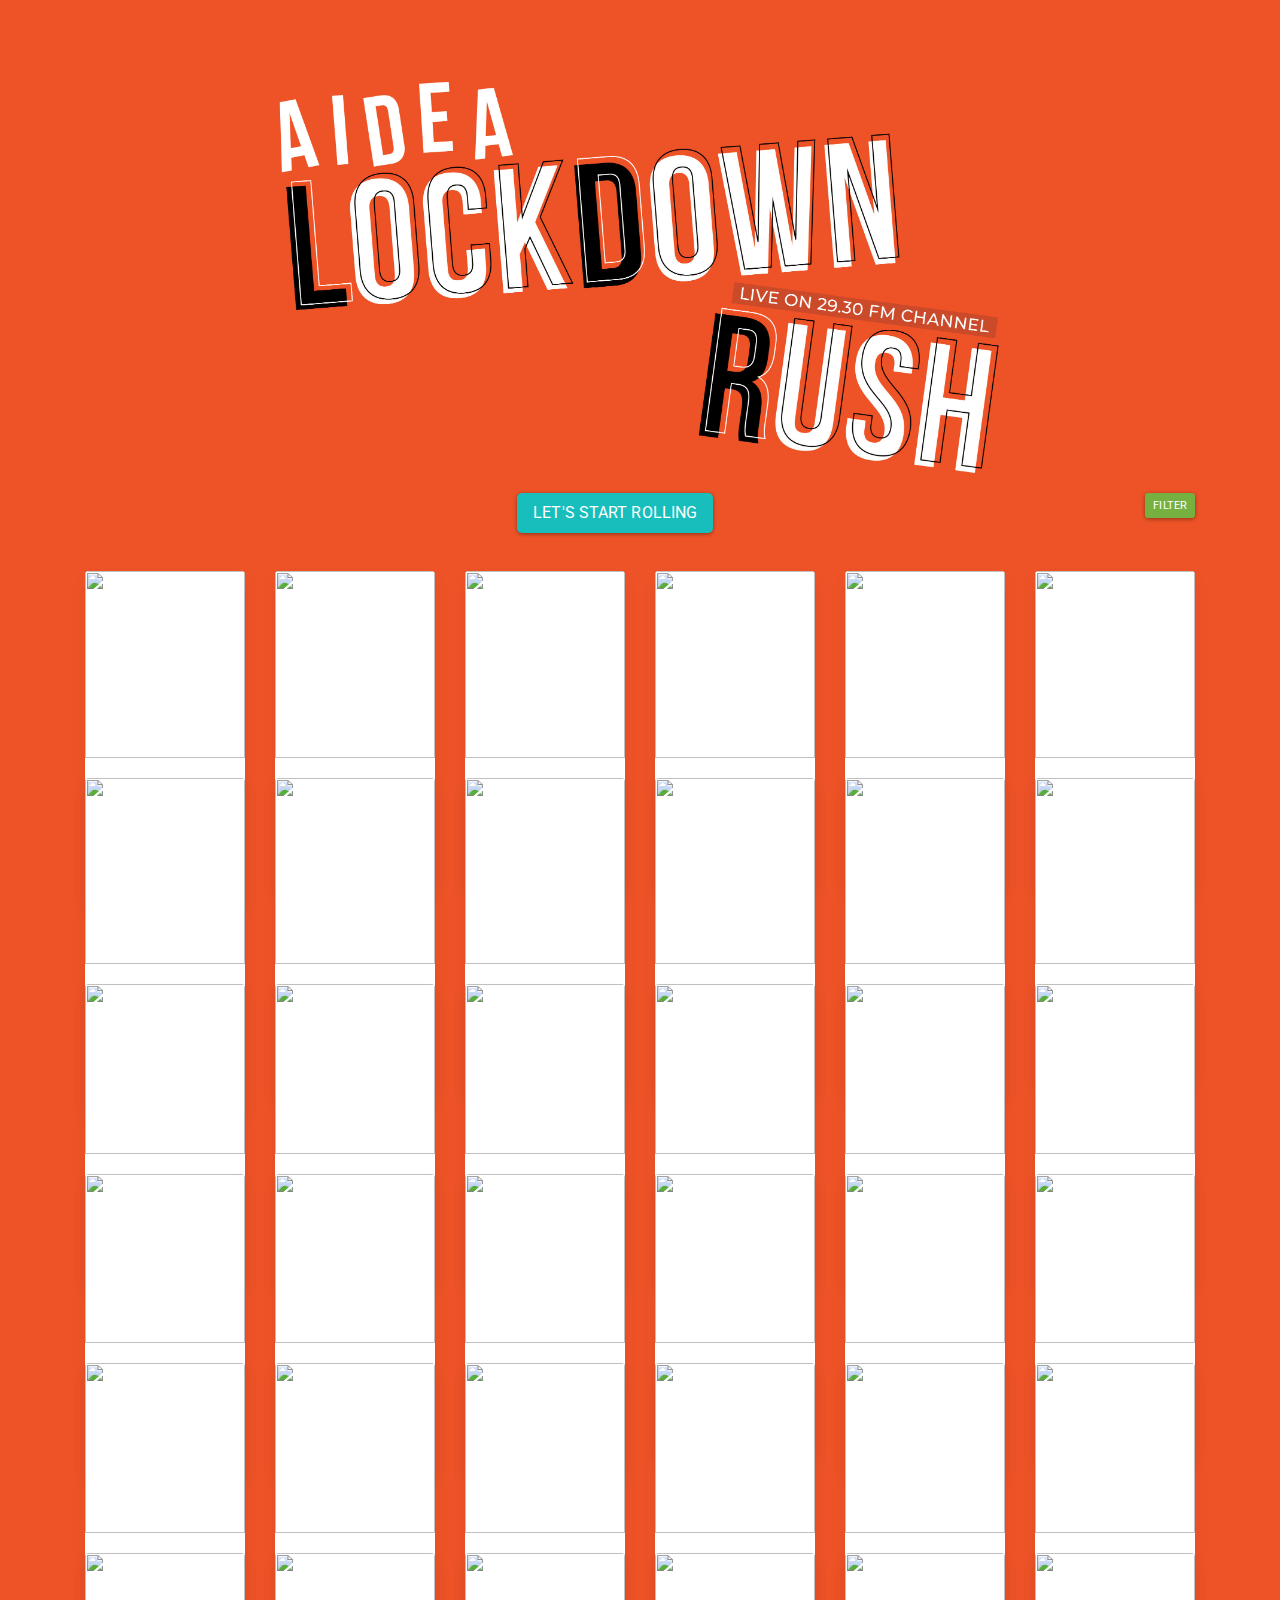
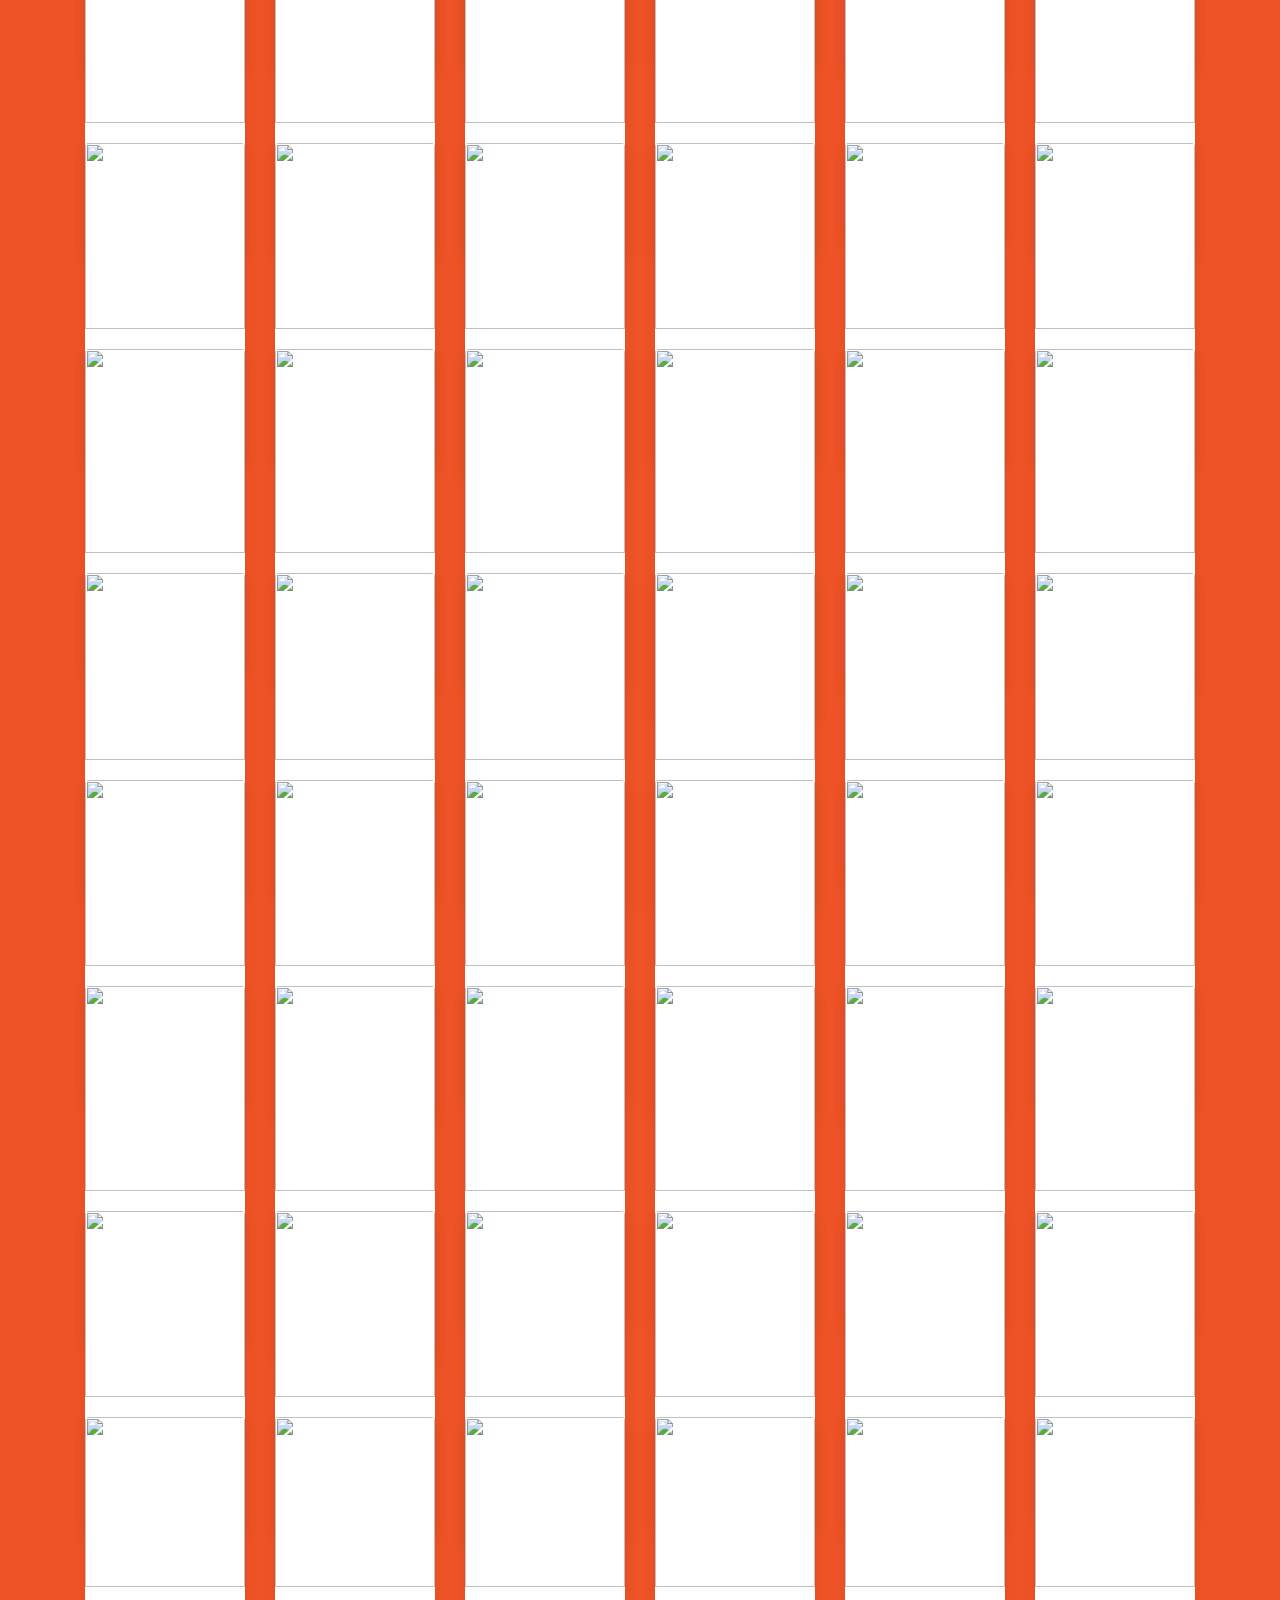
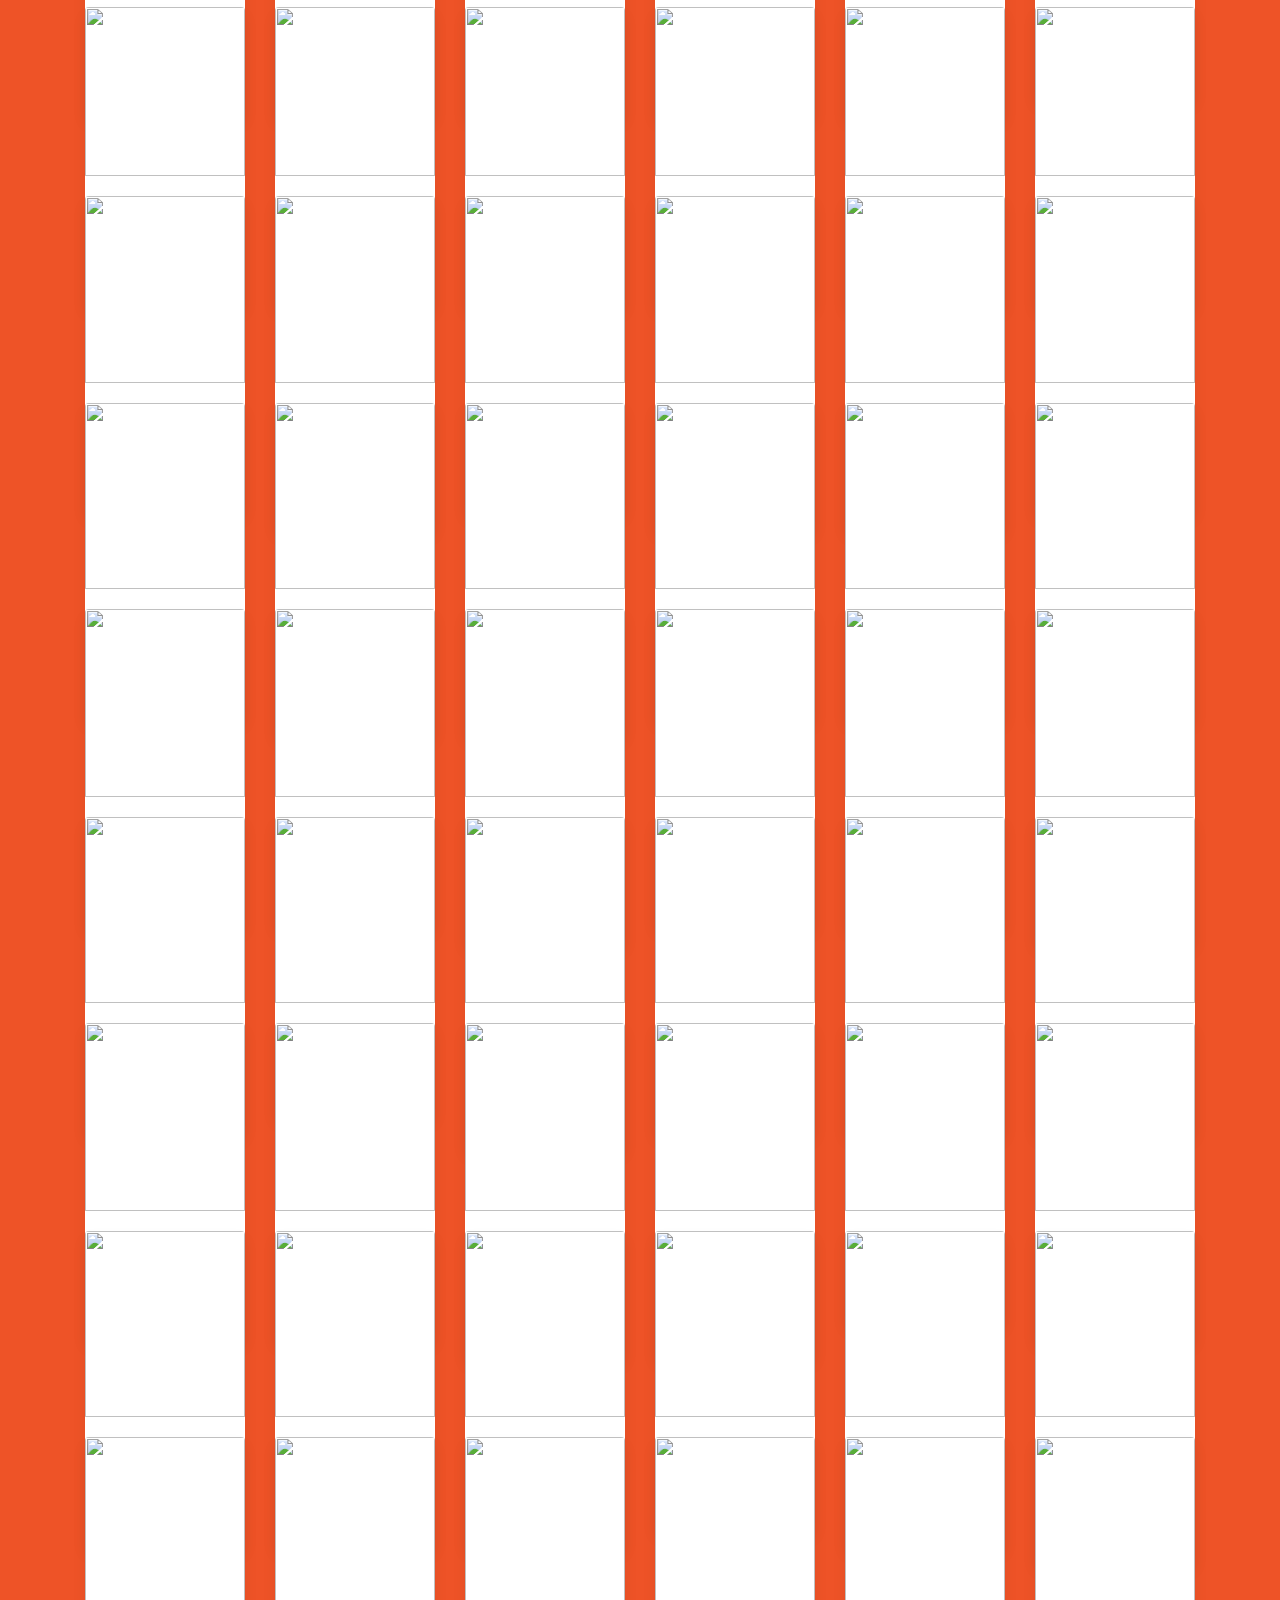
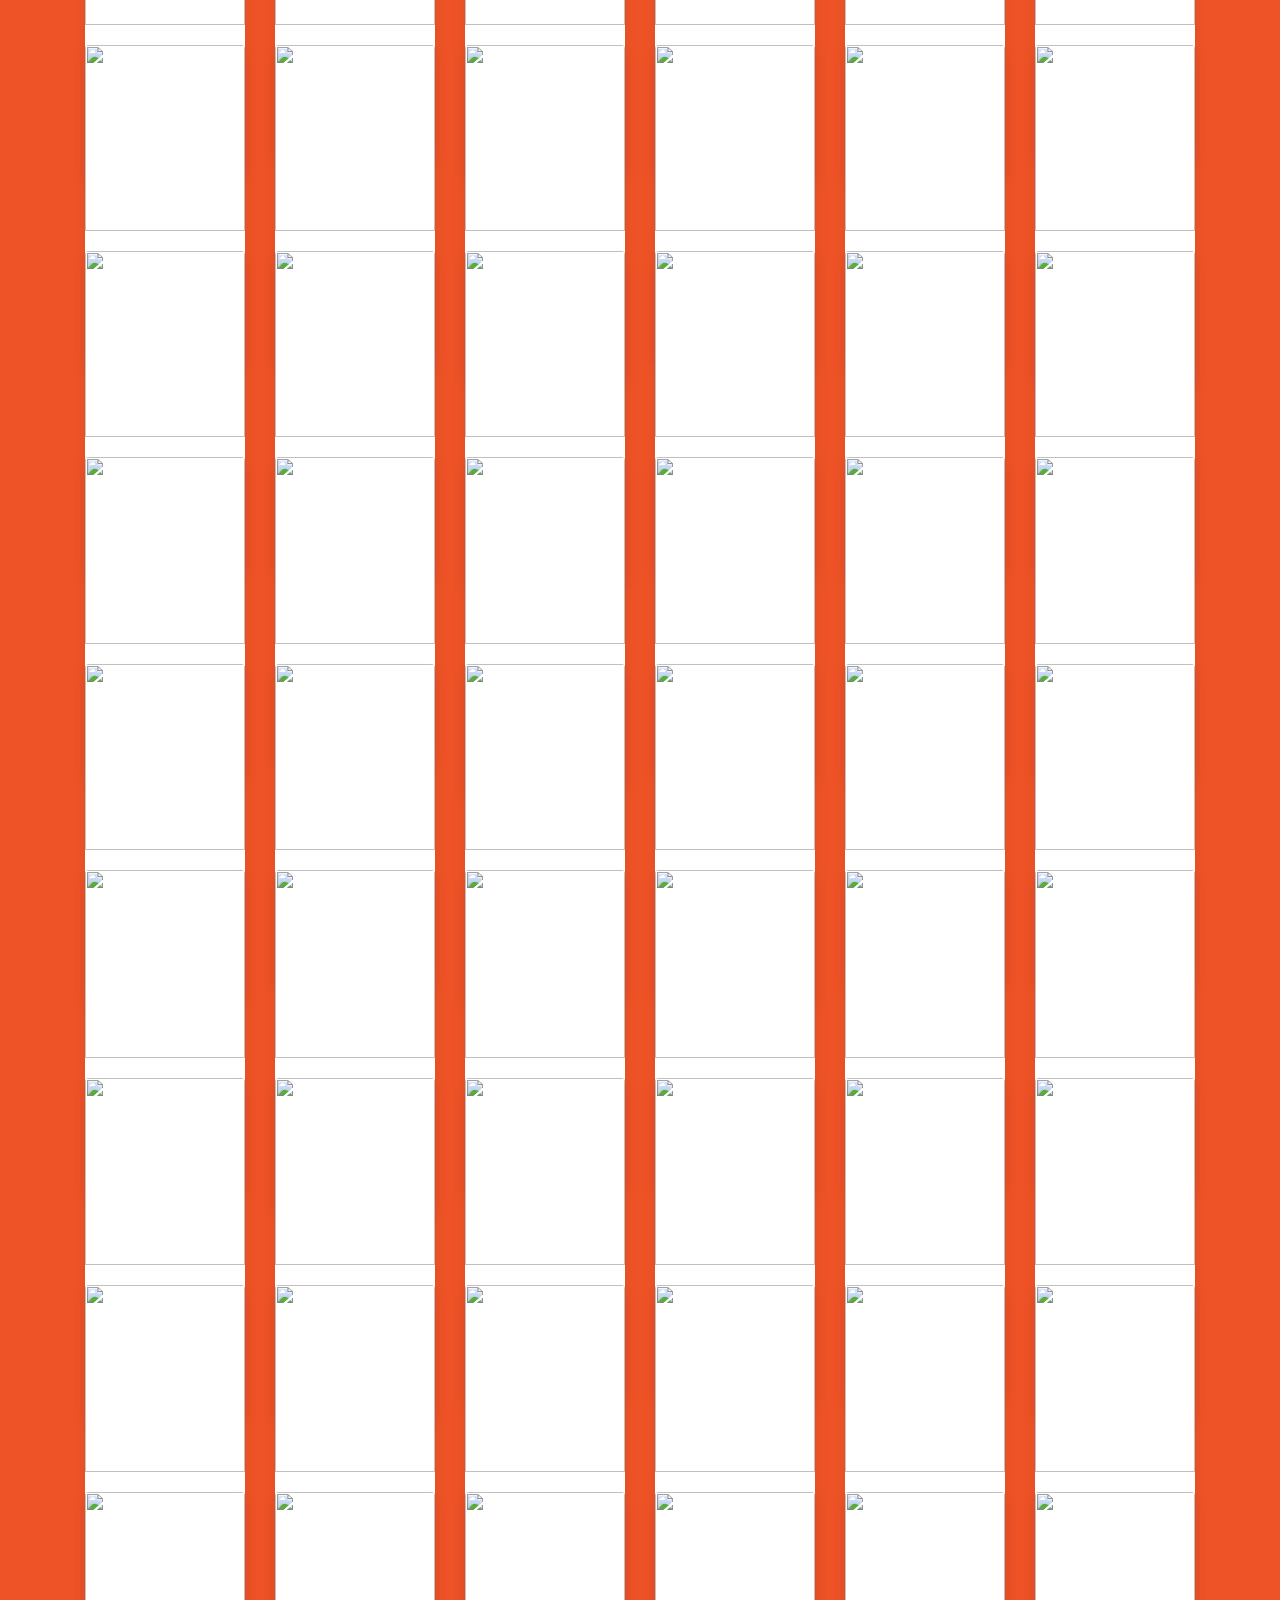
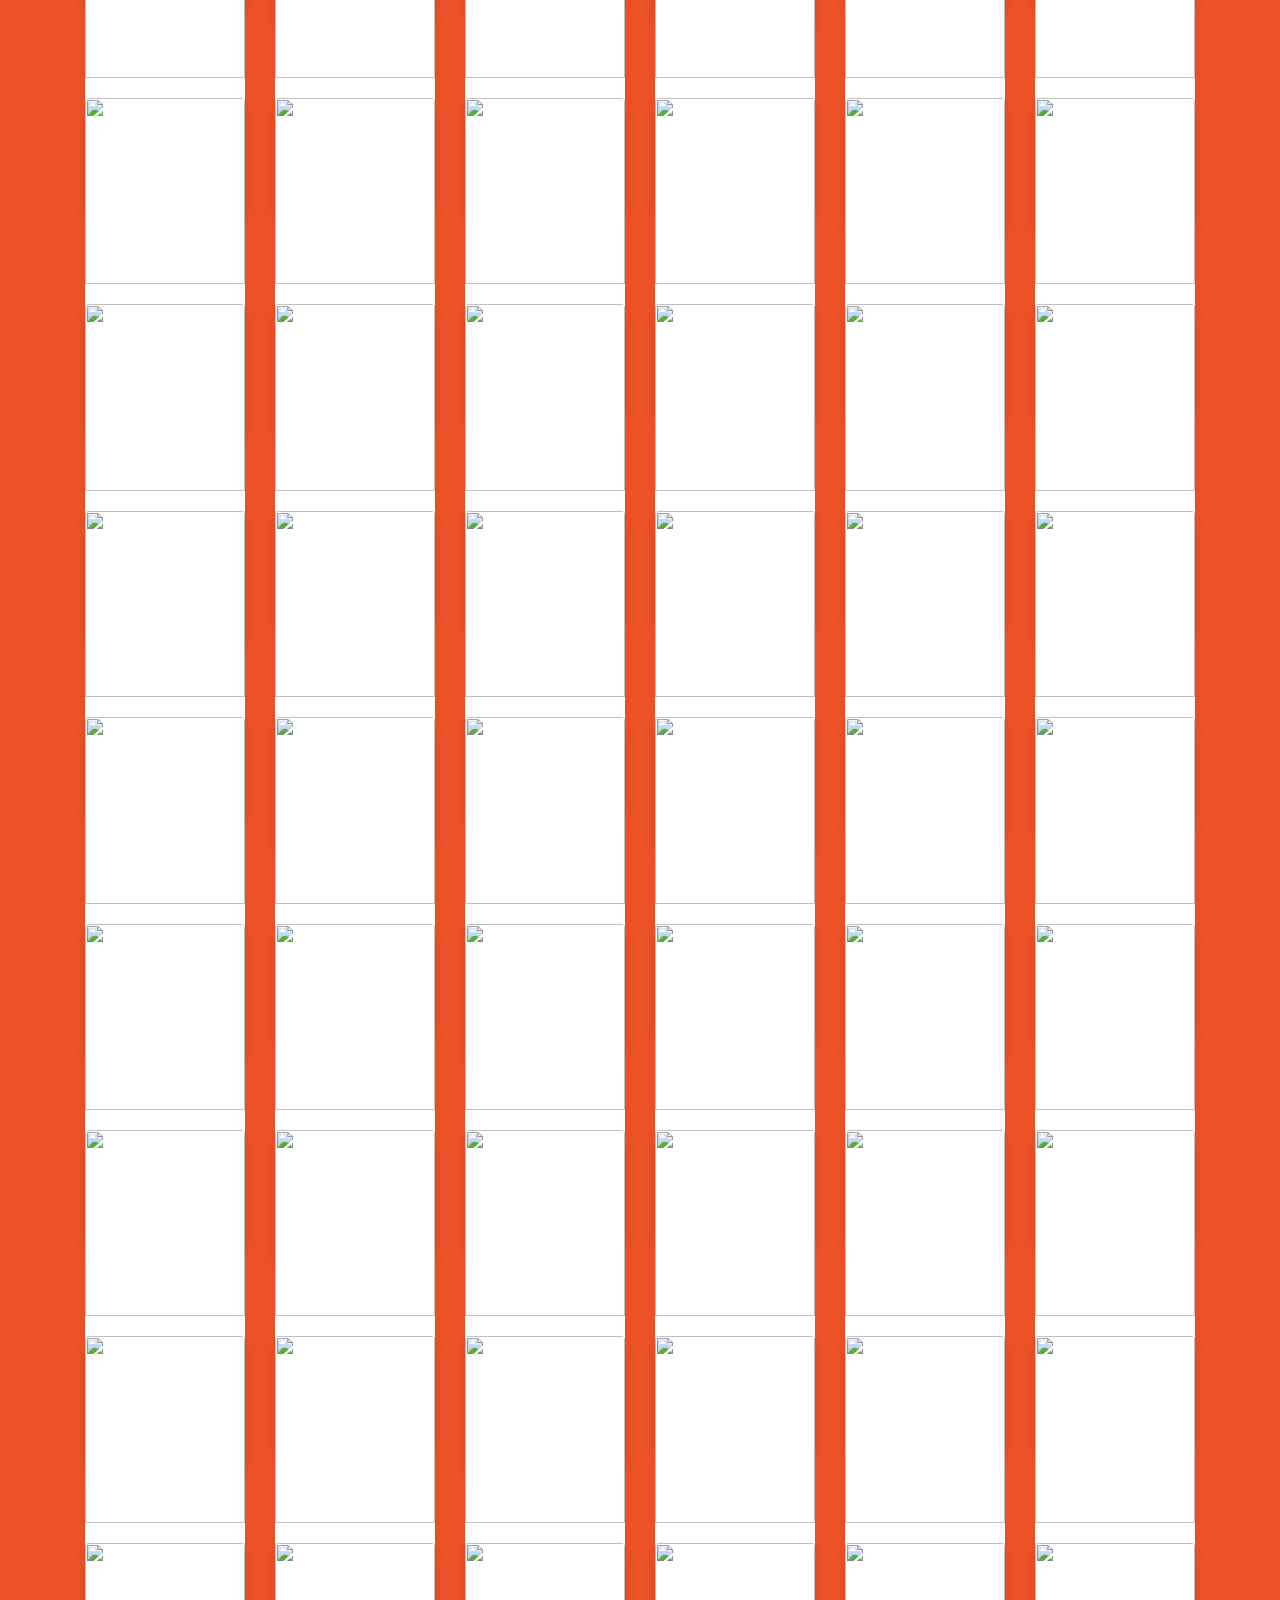
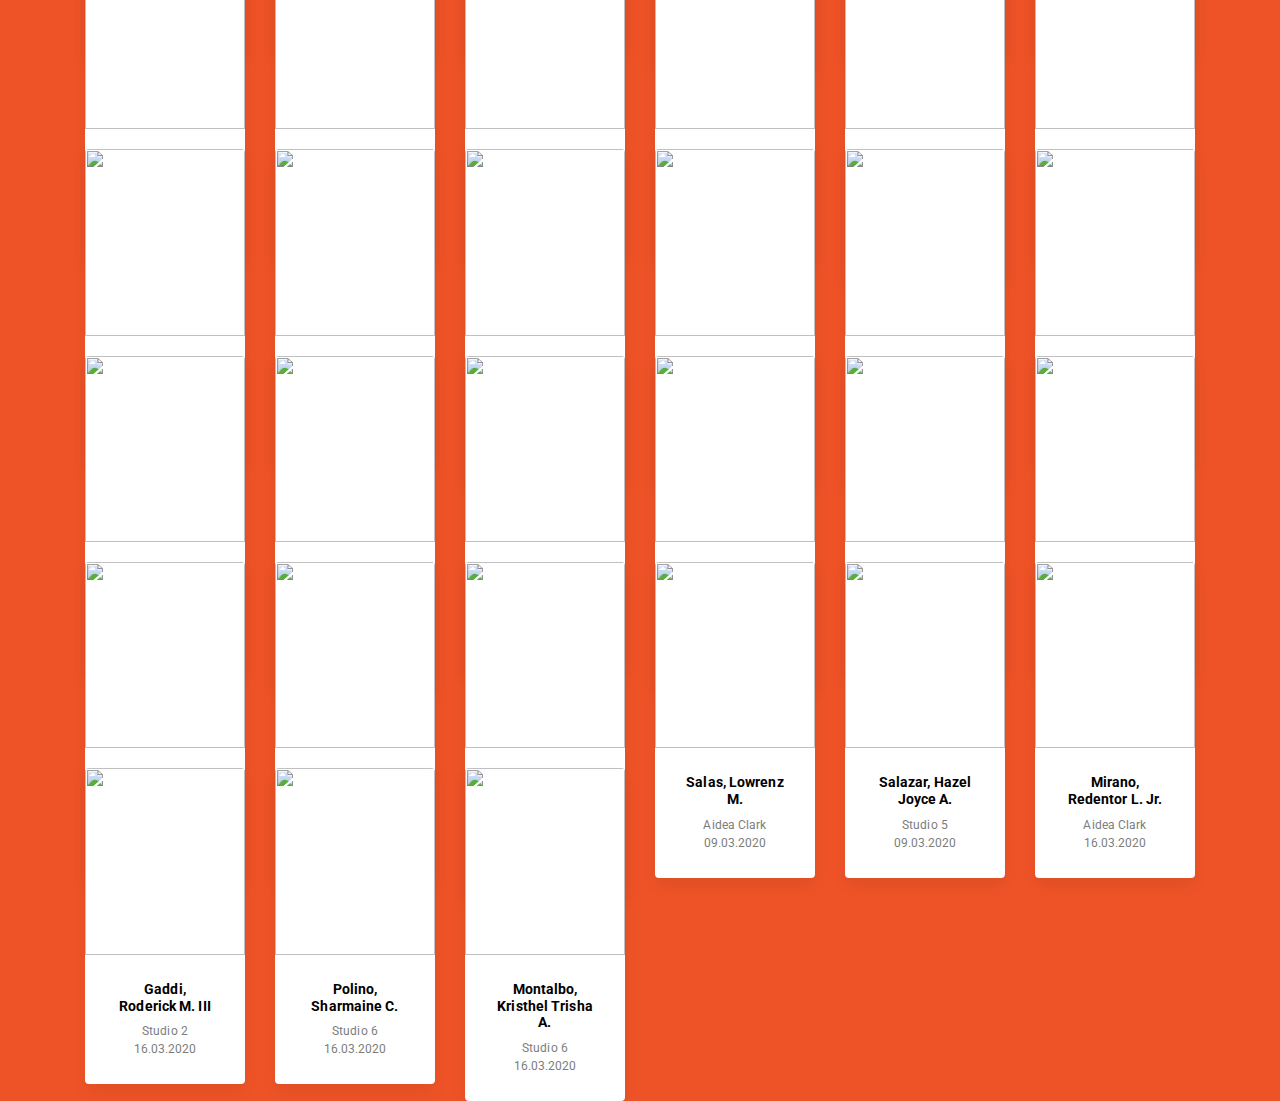
==== commit 731ddcde: "Done" ====
--- a/projector.html
+++ b/projector.html
@@ -21,7 +21,13 @@
 
     <div class="row">
         <div class="col-md-12">
-            <img src="img/Aidea Town Hall Poster_small.jpg" class="img-fluid" alt="Responsive image">
+            <img src="img/Aidea Town Hall Poster_small.jpg" class="img-fluid" alt="Responsive image" style="max-width: 65%; left: calc(50% - 361px); top: 80px; position: relative;">
+            <br>
+            <br>
+            <br>
+            <br>
+            <br>
+            <br>
         </div>
     </div>
 
@@ -112,18 +118,11 @@
                         <div class="h-100 row align-items-center">
                             <div class="col-md-1"></div>
                             <div class="col-md-9" id="rollingEmployeeBox1">
+                                <img src="img/Aidea.jpg" class="img-fluid" alt="Responsive image" style="position: absolute; left: calc(50% - 107px); top: 15px;">
                                 <div class="h-100 row align-items-center">
-                                    <img src="img/Question_mark.png"
-                                         style="
-                                            width: 90%;
-                                            height: 70%;
-                                            z-index: 10000;
-                                            margin: auto;
-                                            position: absolute;
-                                            top: 0px; left: 0px; right: 0px; bottom: 0px;"
-                                    >
                                     <div id="rouletteEmployeeBox1"></div>
                                 </div>
+                                <img src="img/lockdown.jpg" class="img-fluid" alt="Responsive image" style="position: absolute; left: calc(50% - 133px); bottom: 20px;">
                             </div>
                             <div class="col-md-2">
                                 <div class="lever-container">
@@ -160,19 +159,19 @@
                 </div>
             </div>
         </div>
-    </div>
 </div>
 <div class="modal fade modal-fullscreen" id="modalFullScreen" style="overflow: hidden;">
     <div class="modal-dialog" role="document">
-        <div class="modal-content" style="background-image: url('img/background.gif');height: 100%;background-position: center;background-repeat: no-repeat;background-size: cover;">
+        <div class="modal-content" style="background: #EE5327">
             <div class="modal-body" style="margin: 0px; padding: 0px;">
-                <button type="button" class="close" data-dismiss="modal" aria-label="Close">
+                <button type="button" class="close" data-dismiss="modal" aria-labelssss="Close">
                     <span aria-hidden="true">&times;</span>
                 </button>
-                <div class="row h-100" style="margin: 0px">
-                    <div class="col-md-2"></div>
-                    <div class="col-md-4">
-                        <div class="h-100 row align-items-center">
+                <img src="img/Aidea%20Town%20Hall%20Poster_small.jpg" style="position: absolute; width: 50%; left: calc(50% - 320px); top: 50px;">
+                <div class="row h-100" style="margin: 0px; margin-top: 435px;">
+                    <div class="col-md-4"></div>
+                    <div class="col-md-2">
+                        <div class="h-100 row align-items-center" style="margin: 0px;">
                             <div class="card" id="containerFinal1" style="width: 18rem; margin: 0 auto;">
                                 <img class="card-img-top" src="img/Question_mark.png" alt="Card image cap"/>
                                 <div class="card-body">
@@ -181,8 +180,8 @@
                             </div>
                         </div>
                     </div>
-                    <div class="col-md-4">
-                        <div class="h-100 row align-items-center">
+                    <div class="col-md-2">
+                        <div class="h-100 row" style="margin: 0px;">
                             <div class="card" id="containerFinal2" style="width: 18rem; margin: 0 auto">
                                 <img class="card-img-top" src="img/Question_mark.png" alt="Card image cap"/>
                                 <div class="card-body">
@@ -191,7 +190,7 @@
                             </div>
                         </div>
                     </div>
-                    <div class="col-md-2"></div>
+                    <div class="col-md-4"></div>
                 </div>
             </div>
         </div>
